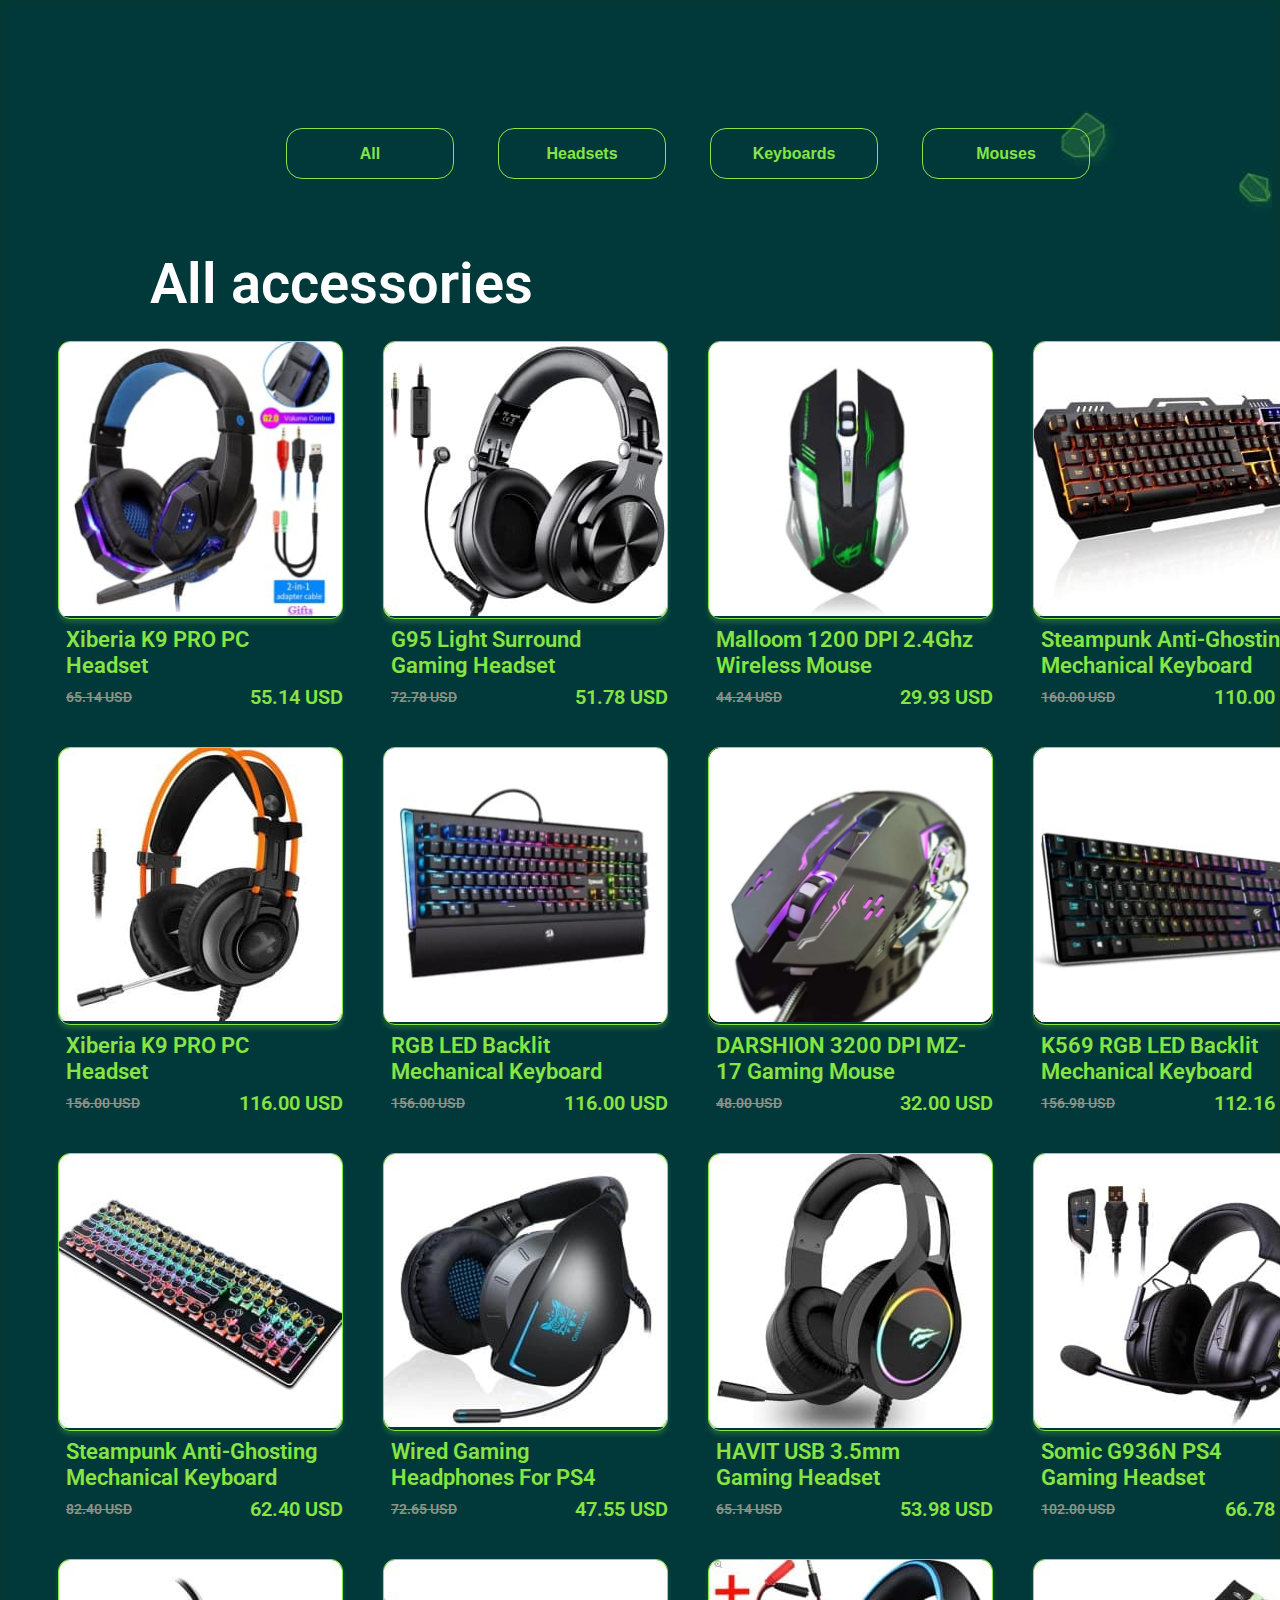
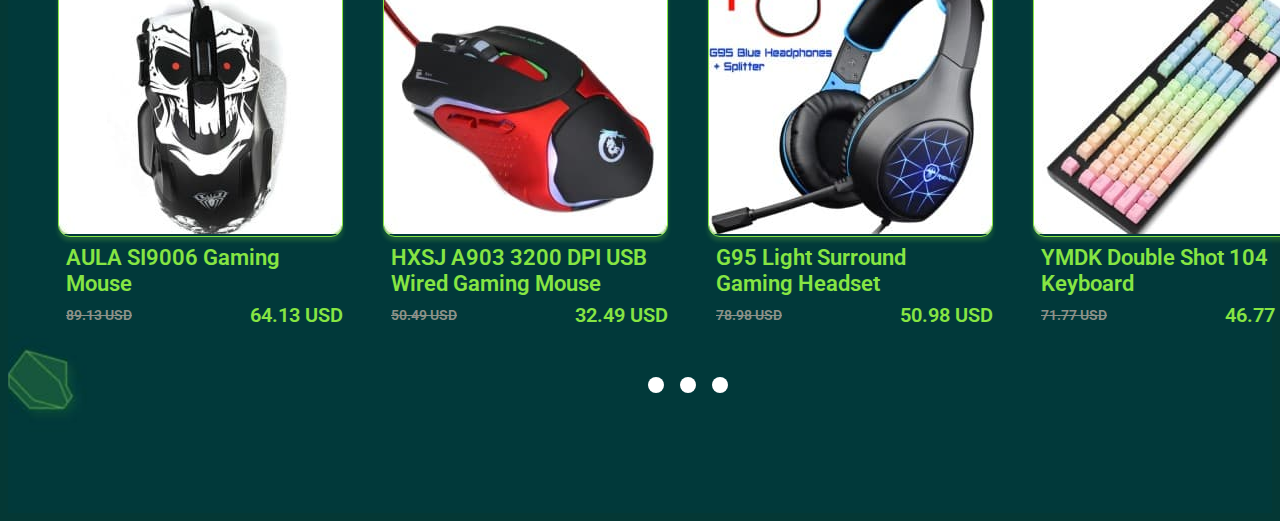
==== accessories.html @ 9160b755 "Фото" ====
<!DOCTYPE html>
<html lang="uk">
  <head>
    <meta charset="UTF-8" />
    <meta http-equiv="X-UA-Compatible" content="IE=edge" />
    <meta name="viewport" content="width=device-width, initial-scale=1.0" />
    <title>Accessories</title>
    <link
      rel="stylesheet"
      href="https://cdnjs.cloudflare.com/ajax/libs/modern-normalize/1.1.0/modern-normalize.min.css"
      integrity="sha512-wpPYUAdjBVSE4KJnH1VR1HeZfpl1ub8YT/NKx4PuQ5NmX2tKuGu6U/JRp5y+Y8XG2tV+wKQpNHVUX03MfMFn9Q=="
      crossorigin="anonymous"
      referrerpolicy="no-referrer"
    />
    <link rel="preconnect" href="https://fonts.googleapis.com" />
    <link rel="preconnect" href="https://fonts.gstatic.com" crossorigin />
    <link
      href="https://fonts.googleapis.com/css2?family=Roboto:wght@400;500;700&display=swap"
      rel="stylesheet"
    />
    <meta name="viewport" content="width=device-width, initial-scale=1.0" />
    <link rel="stylesheet" href="./sass/accessories.css" />
  </head>
  <body>
    <main>
      <section class="accessories section">
        <div class="container accessories_container">
          <div class="buttons">
            <ul class="buttons__list list">
              <li class="buttons__item">
                <button class="buttons__btn btn" type="button">All</button>
              </li>
              <li class="buttons__item">
                <button class="buttons__btn btn" type="button">Headsets</button>
              </li>
              <li class="buttons__item">
                <button class="buttons__btn btn" type="button">
                  Keyboards
                </button>
              </li>
              <li class="buttons__item">
                <button class="buttons__btn btn" type="button">Mouses</button>
              </li>
            </ul>
          </div>
          <div class="all-accessories">
            <h2 class="all-accessories__title">All accessories</h2>
            <div class="line">
              <div class="line__320">
                <svg viewBox="0 0 320 12">
                  <polyline
                    class="line1"
                    points="0,9 184,9 184,1 480,1"
                    fill="none"
                    stroke="#7BE34A"
                    stroke-width="1"
                  />
                  <polyline
                    class="line2"
                    points="0,12 187,12 187,5 480,5"
                    fill="none"
                    stroke="#28780D"
                    stroke-width="1"
                  />
                </svg>
              </div>
              <div class="line__mob">
                <svg viewBox="0 0 480 12">
                  <polyline
                    class="line1"
                    points="0,9 184,9 184,1 480,1"
                    fill="none"
                    stroke="#7BE34A"
                    stroke-width="1"
                  />
                  <polyline
                    class="line2"
                    points="0,12 187,12 187,5 480,5"
                    fill="none"
                    stroke="#28780D"
                    stroke-width="1"
                  />
                </svg>
              </div>

              <div class="line__tab">
                <svg viewBox="0 0 768 28">
                  <polyline
                    class="line1"
                    points="0,20 547,20 547,1 768,1"
                    fill="none"
                    stroke="#7BE34A"
                    stroke-width="1"
                  />
                  <polyline
                    class="line2"
                    points="0,28 555,28 555,9 768,9"
                    fill="none"
                    stroke="#28780D"
                    stroke-width="1"
                  />
                </svg>
              </div>

              <div class="line__desk">
                <svg viewBox="0 0 1280 28">
                  <polyline
                    class="line1"
                    points="0,20 532,20 532,1 1280,1"
                    fill="none"
                    stroke="#7BE34A"
                    stroke-width="1"
                  />
                  <polyline
                    class="line2"
                    points="0,28 540,28 540,9 1280,9"
                    fill="none"
                    stroke="#28780D"
                    stroke-width="1"
                  />
                </svg>
              </div>
            </div>

            <ul class="cards list">
              <li class="cards__item">
                <a class="cards__link link" href="./take_order.html">
                  <div class="cover-container">
                    <picture class="picture">
                      <source
                        srcset="
                          ./images/accessories/XiberiaK9PROPC-1x.jpg 1x,
                          ./images/accessories/XiberiaK9PROPC-2x.jpg 2x
                        "
                        media="(min-width: 1200px)"
                      />
                      <source
                        srcset="
                          ./images/accessories/XiberiaK9PROPC-tab-1x.jpg 1x,
                          ./images/accessories/XiberiaK9PROPC-tab-2x.jpg 2x
                        "
                        media="(min-width: 768px)"
                      />
                      <source
                        srcset="
                          ./images/accessories/XiberiaK9PROPC-mob-1x.jpg 1x,
                          ./images/accessories/XiberiaK9PROPC-mob-2x.jpg 2x
                        "
                        media="(max-width: 767px)"
                      />
                      <img
                        class="cover-container__image"
                        src="./images/accessories/XiberiaK9PROPC-1x.jpg"
                        alt="Xiberia K9 PRO PC Headset"
                        width="285"
                        height="276"
                      />
                    </picture>
                    <div class="cover-container__text">
                      <p>100% Brand new and high quality!</p>
                      <br />
                      <p>
                        Ergonomic in design makes it more adjustable to use.
                      </p>
                      <br />
                      <p>
                        More fashionable for your daily use, such as playing
                        games.
                      </p>
                      <br />
                      <p>
                        Built-in high sensitivity and noise reduction
                        microphone.
                      </p>
                      <br />
                      <p>
                        It is not easy to break or deform, and wear comfortable,
                        no pressure.
                      </p>
                    </div>
                    <!-- <p class="cover-container__text">
                  100% Brand new and high quality! <br /><br />
                  Ergonomic in design makes it more adjustable to use.
                  <br /><br />More fashionable for your daily use, such as
                  playing games. <br /><br />Built-in high sensitivity and noise
                  reduction microphone. <br /><br />It is not easy to break or
                  deform, and wear comfortable, no pressure.
                </p> -->
                  </div>
                  <div class="card-contant">
                    <div class="card-contant__container">
                      <h2 class="card-contant__title">
                        Xiberia K9 PRO PC Headset
                      </h2>
                      <div class="card-price">
                        <span class="card-price__item">65.14 USD</span
                        ><span class="card-price__item">55.14 USD</span>
                      </div>
                      <!-- <ul class="card-price">
                  <li class="card-price__item">65.14 USD</li>
                  <li class="card-price__item">55.14 USD</li>
                </ul> -->
                    </div>
                  </div>
                </a>
              </li>
              <li class="cards__item">
                <a class="cards__link link" href="./take_order.html">
                  <div class="cover-container">
                    <picture class="picture">
                      <source
                        srcset="
                          ./images/accessories/G95LightSurroundGamingHeadset-1x.jpg 1x,
                          ./images/accessories/G95LightSurroundGamingHeadset-1x.jpg 2x
                        "
                        media="(min-width: 1200px)"
                      />
                      <source
                        srcset="
                          ./images/accessories/G95LightSurroundGamingHeadset-tab-1x.jpg 1x,
                          ./images/accessories/G95LightSurroundGamingHeadset-tab-2x.jpg 2x
                        "
                        media="(min-width: 768px)"
                      />
                      <source
                        srcset="
                          ./images/accessories/G95LightSurroundGamingHeadset-mob-1x.jpg 1x,
                          ./images/accessories/G95LightSurroundGamingHeadset-mob-2x.jpg 2x
                        "
                        media="(max-width: 767px)"
                      />
                      <img
                        class="cover-container__image"
                        src="./images/accessories/G95LightSurroundGamingHeadset-1x.jpg"
                        alt="G95 Light Surround Gaming Headset"
                        width="285"
                        height="276"
                      />
                    </picture>
                    <div class="cover-container__text">
                      <p>100% Brand new and high quality!</p>
                      <br />
                      <p>
                        Ergonomic in design makes it more adjustable to use.
                      </p>
                      <br />
                      <p>
                        More fashionable for your daily use, such as playing
                        games.
                      </p>
                      <br />
                      <p>
                        Built-in high sensitivity and noise reduction
                        microphone.
                      </p>
                      <br />
                      <p>
                        It is not easy to break or deform, and wear comfortable,
                        no pressure.
                      </p>
                    </div>
                    <!-- <p class="cover-container__text">
                  100% Brand new and high quality! <br /><br />
                  Ergonomic in design makes it more adjustable to use.
                  <br /><br />More fashionable for your daily use, such as
                  playing games. <br /><br />Built-in high sensitivity and noise
                  reduction microphone. <br /><br />It is not easy to break or
                  deform, and wear comfortable, no pressure.
                </p> -->
                    <!-- <p class="cover-container__text">/p></p> -->
                  </div>
                  <div class="card-contant">
                    <div class="card-contant__container">
                      <h2 class="card-contant__title">
                        G95 Light Surround Gaming Headset
                      </h2>
                      <div class="card-price">
                        <span class="card-price__item">72.78 USD</span
                        ><span class="card-price__item">51.78 USD</span>
                      </div>
                      <!-- <ul class="card-price">
                  <li class="card-price__item">72.78 USD</li>
                  <li class="card-price__item">51.78 USD/li>
                </ul> -->
                    </div>
                  </div>
                </a>
              </li>
              <li class="cards__item">
                <a class="cards__link link" href="./take_order.html">
                  <div class="cover-container">
                    <picture class="picture">
                      <source
                        srcset="
                          ./images/accessories/Malloom1200DPI2_4GhzWirelessMouse-1x.jpg 1x,
                          ./images/accessories/Malloom1200DPI2_4GhzWirelessMouse-2x.jpg 2x
                        "
                        media="(min-width: 1200px)"
                      />
                      <source
                        srcset="
                          ./images/accessories/Malloom1200DPI2_4GhzWirelessMouse-tab-1x.jpg 1x,
                          ./images/accessories/Malloom1200DPI2_4GhzWirelessMouse-tab-2x.jpg 2x
                        "
                        media="(min-width: 768px)"
                      />
                      <source
                        srcset="
                          ./images/accessories/Malloom1200DPI2_4GhzWirelessMouse-mob-1x.jpg 1x,
                          ./images/accessories/Malloom1200DPI2_4GhzWirelessMouse-mob-2x.jpg 2x
                        "
                        media="(max-width: 767px)"
                      />
                      <img
                        class="cover-container__image"
                        src="./images/accessories/Malloom1200DPI2_4GhzWirelessMouse-1x.jpg"
                        alt="Malloom 1200 DPI 2.4Ghz Wireless Mouse"
                        width="285"
                        height="276"
                      />
                    </picture>
                    <div class="cover-container__text">
                      <p>100% Brand new and high quality!</p>
                      <br />
                      <p>
                        Ergonomic in design makes it more adjustable to use.
                      </p>
                      <br />
                      <p>
                        More fashionable for your daily use, such as playing
                        games.
                      </p>
                      <br />
                      <p>
                        Built-in high sensitivity and noise reduction
                        microphone.
                      </p>
                      <br />
                      <p>
                        It is not easy to break or deform, and wear comfortable,
                        no pressure.
                      </p>
                    </div>
                    <!-- <p class="cover-container__text">
                  100% Brand new and high quality! <br /><br />
                  Ergonomic in design makes it more adjustable to use.
                  <br /><br />More fashionable for your daily use, such as
                  playing games. <br /><br />Built-in high sensitivity and noise
                  reduction microphone. <br /><br />It is not easy to break or
                  deform, and wear comfortable, no pressure.
                </p> -->
                  </div>
                  <div class="card-contant">
                    <div class="card-contant__container">
                      <h2 class="card-contant__title">
                        Malloom 1200 DPI 2.4Ghz Wireless Mouse
                      </h2>
                      <div class="card-price">
                        <span class="card-price__item">44.24 USD</span
                        ><span class="card-price__item">29.93 USD</span>
                      </div>
                      <!-- <ul class="card-price">
                  <li class="card-price__item">44.24 USD</li>
                  <li class="card-price__item">29.93 USD</li>
                </ul> -->
                    </div>
                  </div>
                </a>
              </li>
              <li class="cards__item">
                <a class="cards__link link" href="./take_order.html">
                  <div class="cover-container">
                    <picture class="picture">
                      <source
                        srcset="
                          ./images/accessories/SteampunkAnti-GhostingMechanicalKeyboard-1x.jpg 1x,
                          ./images/accessories/SteampunkAnti-GhostingMechanicalKeyboard-2x.jpg 2x
                        "
                        media="(min-width: 1200px)"
                      />
                      <source
                        srcset="
                          ./images/accessories/SteampunkAnti-GhostingMechanicalKeyboard-tab-1x.jpg 1x,
                          ./images/accessories/SteampunkAnti-GhostingMechanicalKeyboard-tab-2x.jpg 2x
                        "
                        media="(min-width: 768px)"
                      />
                      <source
                        srcset="
                          ./images/accessories/SteampunkAnti-GhostingMechanicalKeyboard-mob-1x.jpg 1x,
                          ./images/accessories/SteampunkAnti-GhostingMechanicalKeyboard-mob-2x.jpg 2x
                        "
                        media="(max-width: 767px)"
                      />
                      <img
                        class="cover-container__image"
                        src="./images/accessories/SteampunkAnti-GhostingMechanicalKeyboard-1x.jpg"
                        alt="Steampunk Anti-Ghosting Mechanical Keyboard"
                        width="285"
                        height="276"
                      />
                    </picture>
                    <div class="cover-container__text">
                      <p>100% Brand new and high quality!</p>
                      <br />
                      <p>
                        Ergonomic in design makes it more adjustable to use.
                      </p>
                      <br />
                      <p>
                        More fashionable for your daily use, such as playing
                        games.
                      </p>
                      <br />
                      <p>
                        Built-in high sensitivity and noise reduction
                        microphone.
                      </p>
                      <br />
                      <p>
                        It is not easy to break or deform, and wear comfortable,
                        no pressure.
                      </p>
                    </div>
                    <!-- <p class="cover-container__text">
                  100% Brand new and high quality! <br /><br />
                  Ergonomic in design makes it more adjustable to use.
                  <br /><br />More fashionable for your daily use, such as
                  playing games. <br /><br />Built-in high sensitivity and noise
                  reduction microphone. <br /><br />It is not easy to break or
                  deform, and wear comfortable, no pressure.
                </p> -->
                  </div>
                  <div class="card-contant">
                    <div class="card-contant__container">
                      <h2 class="card-contant__title">
                        Steampunk Anti-Ghosting Mechanical Keyboard
                      </h2>
                      <div class="card-price">
                        <span class="card-price__item">160.00 USD</span
                        ><span class="card-price__item">110.00 USD</span>
                      </div>
                      <!-- <ul class="card-price">
                  <li class="card-price__item">160.00 USD</li>
                  <li class="card-price__item">110.00 USD</li>
                </ul> -->
                    </div>
                  </div>
                </a>
              </li>
              <li class="cards__item">
                <a class="cards__link link" href="./take_order.html">
                  <div class="cover-container">
                    <picture class="picture">
                      <source
                        srcset="
                          ./images/accessories/XiberiaK9PRO_PCHeadset-1x.jpg 1x,
                          ./images/accessories/XiberiaK9PRO_PCHeadset-2x.jpg 2x
                        "
                        media="(min-width: 1200px)"
                      />
                      <source
                        srcset="
                          ./images/accessories/XiberiaK9PRO_PCHeadset-tab-1x.jpg 1x,
                          ./images/accessories/XiberiaK9PRO_PCHeadset-tab-2x.jpg 2x
                        "
                        media="(min-width: 768px)"
                      />
                      <source
                        srcset="
                          ./images/accessories/XiberiaK9PRO_PCHeadset-mob-1x.jpg 1x,
                          ./images/accessories/XiberiaK9PRO_PCHeadset-mob-2x.jpg 2x
                        "
                        media="(max-width: 767px)"
                      />
                      <img
                        class="cover-container__image"
                        src="./images/accessories/XiberiaK9PRO_PCHeadset-1x.jpg"
                        alt="Xiberia K9 PRO PC Headset"
                        width="285"
                        height="276"
                      />
                    </picture>
                    <div class="cover-container__text">
                      <p>100% Brand new and high quality!</p>
                      <br />
                      <p>
                        Ergonomic in design makes it more adjustable to use.
                      </p>
                      <br />
                      <p>
                        More fashionable for your daily use, such as playing
                        games.
                      </p>
                      <br />
                      <p>
                        Built-in high sensitivity and noise reduction
                        microphone.
                      </p>
                      <br />
                      <p>
                        It is not easy to break or deform, and wear comfortable,
                        no pressure.
                      </p>
                    </div>
                    <!-- <p class="cover-container__text">
                  100% Brand new and high quality! <br /><br />
                  Ergonomic in design makes it more adjustable to use.
                  <br /><br />More fashionable for your daily use, such as
                  playing games. <br /><br />Built-in high sensitivity and noise
                  reduction microphone. <br /><br />It is not easy to break or
                  deform, and wear comfortable, no pressure.
                </p> -->
                  </div>
                  <div class="card-contant">
                    <div class="card-contant__container">
                      <h2 class="card-contant__title">
                        Xiberia K9 PRO PC Headset
                      </h2>
                      <div class="card-price">
                        <span class="card-price__item">156.00 USD</span
                        ><span class="card-price__item">116.00 USD</span>
                      </div>
                      <!-- <ul class="card-price">
                  <li class="card-price__item">156.00 USD</li>
                  <li class="card-price__item">116.00 USD</li>
                </ul> -->
                    </div>
                  </div>
                </a>
              </li>
              <li class="cards__item">
                <a class="cards__link link" href="./take_order.html">
                  <div class="cover-container">
                    <picture class="picture">
                      <source
                        srcset="
                          ./images/accessories/RGB_LEDBacklitMechanicalKeyboard-1x.jpg 1x,
                          ./images/accessories/RGB_LEDBacklitMechanicalKeyboard-2x.jpg 2x
                        "
                        media="(min-width: 1200px)"
                      />
                      <source
                        srcset="
                          ./images/accessories/RGB_LEDBacklitMechanicalKeyboard-tab-1x.jpg 1x,
                          ./images/accessories/RGB_LEDBacklitMechanicalKeyboard-tab-2x.jpg 2x
                        "
                        media="(min-width: 768px)"
                      />
                      <source
                        srcset="
                          ./images/accessories/RGB_LEDBacklitMechanicalKeyboard-mob-1x.jpg 1x,
                          ./images/accessories/RGB_LEDBacklitMechanicalKeyboard-mob-2x.jpg 2x
                        "
                        media="(max-width: 767px)"
                      />
                      <img
                        class="cover-container__image"
                        src="./images/accessories/RGB_LEDBacklitMechanicalKeyboard-1x.jpg"
                        alt="RGB LED Backlit Mechanical Keyboard"
                        width="285"
                        height="276"
                      />
                    </picture>
                    <div class="cover-container__text">
                      <p>100% Brand new and high quality!</p>
                      <br />
                      <p>
                        Ergonomic in design makes it more adjustable to use.
                      </p>
                      <br />
                      <p>
                        More fashionable for your daily use, such as playing
                        games.
                      </p>
                      <br />
                      <p>
                        Built-in high sensitivity and noise reduction
                        microphone.
                      </p>
                      <br />
                      <p>
                        It is not easy to break or deform, and wear comfortable,
                        no pressure.
                      </p>
                    </div>
                    <!-- <p class="cover-container__text">
                  100% Brand new and high quality! <br /><br />
                  Ergonomic in design makes it more adjustable to use.
                  <br /><br />More fashionable for your daily use, such as
                  playing games. <br /><br />Built-in high sensitivity and noise
                  reduction microphone. <br /><br />It is not easy to break or
                  deform, and wear comfortable, no pressure.
                </p> -->
                  </div>
                  <div class="card-contant">
                    <div class="card-contant__container">
                      <h2 class="card-contant__title">
                        RGB LED Backlit Mechanical Keyboard
                      </h2>
                      <div class="card-price">
                        <span class="card-price__item">156.00 USD</span
                        ><span class="card-price__item">116.00 USD</span>
                      </div>
                      <!-- <ul class="card-price">
                  <li class="card-price__item">156.00 USD</li>
                  <li class="card-price__item">116.00 USD</li>
                </ul> -->
                    </div>
                  </div>
                </a>
              </li>
              <li class="cards__item">
                <a class="cards__link link" href="./take_order.html">
                  <div class="cover-container">
                    <picture class="picture">
                      <source
                        srcset="
                          ./images/accessories/DARSHION3200DPI_MZ-17GamingMouse-1x.jpg 1x,
                          ./images/accessories/DARSHION3200DPI_MZ-17GamingMouse-2x.jpg 2x
                        "
                        media="(min-width: 1200px)"
                      />
                      <source
                        srcset="
                          ./images/accessories/DARSHION3200DPI_MZ-17GamingMouse-tab-1x.jpg 1x,
                          ./images/accessories/DARSHION3200DPI_MZ-17GamingMouse-tab-2x.jpg 2x
                        "
                        media="(min-width: 768px)"
                      />
                      <source
                        srcset="
                          ./images/accessories/DARSHION3200DPI_MZ-17GamingMouse-mob-1x.jpg 1x,
                          ./images/accessories/DARSHION3200DPI_MZ-17GamingMouse-mob-2x.jpg 2x
                        "
                        media="(max-width: 767px)"
                      />
                      <img
                        class="cover-container__image"
                        src="./images/accessories/DARSHION3200DPI_MZ-17GamingMouse-1x.jpg"
                        alt="DARSHION 3200 DPI MZ-17 Gaming Mouse"
                        width="285"
                        height="276"
                      />
                    </picture>
                    <div class="cover-container__text">
                      <p>100% Brand new and high quality!</p>
                      <br />
                      <p>
                        Ergonomic in design makes it more adjustable to use.
                      </p>
                      <br />
                      <p>
                        More fashionable for your daily use, such as playing
                        games.
                      </p>
                      <br />
                      <p>
                        Built-in high sensitivity and noise reduction
                        microphone.
                      </p>
                      <br />
                      <p>
                        It is not easy to break or deform, and wear comfortable,
                        no pressure.
                      </p>
                    </div>
                    <!-- <p class="cover-container__text">
                  100% Brand new and high quality! <br /><br />
                  Ergonomic in design makes it more adjustable to use.
                  <br /><br />More fashionable for your daily use, such as
                  playing games. <br /><br />Built-in high sensitivity and noise
                  reduction microphone. <br /><br />It is not easy to break or
                  deform, and wear comfortable, no pressure.
                </p> -->
                  </div>
                  <div class="card-contant">
                    <div class="card-contant__container">
                      <h2 class="card-contant__title">
                        DARSHION 3200 DPI MZ-17 Gaming Mouse
                      </h2>
                      <div class="card-price">
                        <span class="card-price__item">48.00 USD</span
                        ><span class="card-price__item">32.00 USD</span>
                      </div>
                      <!-- <ul class="card-price">
                  <li class="card-price__item">48.00 USD</li>
                  <li class="card-price__item">32.00 USD</li>
                </ul> -->
                    </div>
                  </div>
                </a>
              </li>
              <li class="cards__item">
                <a class="cards__link link" href="./take_order.html">
                  <div class="cover-container">
                    <picture class="picture">
                      <source
                        srcset="
                          ./images/accessories/K569RGB_LED_BacklitMechanicalKeyboard-1x.jpg 1x,
                          ./images/accessories/K569RGB_LED_BacklitMechanicalKeyboard-2x.jpg 2x
                        "
                        media="(min-width: 1200px)"
                      />
                      <source
                        srcset="
                          ./images/accessories/K569RGB_LED_BacklitMechanicalKeyboard-tab-1x.jpg 1x,
                          ./images/accessories/K569RGB_LED_BacklitMechanicalKeyboard-tab-2x.jpg 2x
                        "
                        media="(min-width: 768px)"
                      />
                      <source
                        srcset="
                          ./images/accessories/K569RGB_LED_BacklitMechanicalKeyboard-mob-1x.jpg 1x,
                          ./images/accessories/K569RGB_LED_BacklitMechanicalKeyboard-mob-2x.jpg 2x
                        "
                        media="(max-width: 767px)"
                      />
                      <img
                        class="cover-container__image"
                        src="./images/accessories/K569RGB_LED_BacklitMechanicalKeyboard-1x.jpg"
                        alt="K569 RGB LED Backlit Mechanical Keyboard"
                        width="285"
                        height="276"
                      />
                    </picture>
                    <div class="cover-container__text">
                      <p>100% Brand new and high quality!</p>
                      <br />
                      <p>
                        Ergonomic in design makes it more adjustable to use.
                      </p>
                      <br />
                      <p>
                        More fashionable for your daily use, such as playing
                        games.
                      </p>
                      <br />
                      <p>
                        Built-in high sensitivity and noise reduction
                        microphone.
                      </p>
                      <br />
                      <p>
                        It is not easy to break or deform, and wear comfortable,
                        no pressure.
                      </p>
                    </div>
                    <!-- <p class="cover-container__text">
                  100% Brand new and high quality! <br /><br />
                  Ergonomic in design makes it more adjustable to use.
                  <br /><br />More fashionable for your daily use, such as
                  playing games. <br /><br />Built-in high sensitivity and noise
                  reduction microphone. <br /><br />It is not easy to break or
                  deform, and wear comfortable, no pressure.
                </p> -->
                  </div>
                  <div class="card-contant">
                    <div class="card-contant__container">
                      <h2 class="card-contant__title">
                        K569 RGB LED Backlit Mechanical Keyboard
                      </h2>
                      <div class="card-price">
                        <span class="card-price__item">156.98 USD</span
                        ><span class="card-price__item">112.16 USD</span>
                      </div>
                      <!-- <ul class="card-price">
                  <li class="card-price__item">156.98 USD</li>
                  <li class="card-price__item">112.16 USD</li>
                </ul> -->
                    </div>
                  </div>
                </a>
              </li>
              <li class="cards__item">
                <a class="cards__link link" href="./take_order.html">
                  <div class="cover-container">
                    <picture class="picture">
                      <source
                        srcset="
                          ./images/accessories/SteampunkAnti-GhostingMechanicalKeyboardLite-1x.jpg 1x,
                          ./images/accessories/SteampunkAnti-GhostingMechanicalKeyboardLite-2x.jpg 2x
                        "
                        media="(min-width: 1200px)"
                      />
                      <source
                        srcset="
                          ./images/accessories/SteampunkAnti-GhostingMechanicalKeyboardLite-tab-1x.jpg 1x,
                          ./images/accessories/SteampunkAnti-GhostingMechanicalKeyboardLite-tab-2x.jpg 2x
                        "
                        media="(min-width: 768px)"
                      />
                      <source
                        srcset="
                          ./images/accessories/SteampunkAnti-GhostingMechanicalKeyboardLite-mob-1x.jpg 1x,
                          ./images/accessories/SteampunkAnti-GhostingMechanicalKeyboardLite-mob-2x.jpg 2x
                        "
                        media="(max-width: 767px)"
                      />
                      <img
                        class="cover-container__image"
                        src="./images/accessories/SteampunkAnti-GhostingMechanicalKeyboardLite-1x.jpg"
                        alt="Steampunk Anti-Ghosting Mechanical Keyboard"
                        width="285"
                        height="276"
                      />
                    </picture>
                    <div class="cover-container__text">
                      <p>100% Brand new and high quality!</p>
                      <br />
                      <p>
                        Ergonomic in design makes it more adjustable to use.
                      </p>
                      <br />
                      <p>
                        More fashionable for your daily use, such as playing
                        games.
                      </p>
                      <br />
                      <p>
                        Built-in high sensitivity and noise reduction
                        microphone.
                      </p>
                      <br />
                      <p>
                        It is not easy to break or deform, and wear comfortable,
                        no pressure.
                      </p>
                    </div>
                    <!-- <p class="cover-container__text">
                  100% Brand new and high quality! <br /><br />
                  Ergonomic in design makes it more adjustable to use.
                  <br /><br />More fashionable for your daily use, such as
                  playing games. <br /><br />Built-in high sensitivity and noise
                  reduction microphone. <br /><br />It is not easy to break or
                  deform, and wear comfortable, no pressure.
                </p> -->
                  </div>
                  <div class="card-contant">
                    <div class="card-contant__container">
                      <h2 class="card-contant__title">
                        Steampunk Anti-Ghosting Mechanical Keyboard
                      </h2>
                      <div class="card-price">
                        <span class="card-price__item">82.40 USD</span
                        ><span class="card-price__item">62.40 USD</span>
                      </div>
                      <!-- <ul class="card-price">
                  <li class="card-price__item">82.40 USD</li>
                  <li class="card-price__item">62.40 USD</li>
                </ul> -->
                    </div>
                  </div>
                </a>
              </li>
              <li class="cards__item">
                <a class="cards__link link" href="./take_order.html">
                  <div class="cover-container">
                    <picture class="picture">
                      <source
                        srcset="
                          ./images/accessories/WiredGamingHeadphonesForPS4-1x.jpg 1x,
                          ./images/accessories/WiredGamingHeadphonesForPS4-2x.jpg 2x
                        "
                        media="(min-width: 1200px)"
                      />
                      <source
                        srcset="
                          ./images/accessories/WiredGamingHeadphonesForPS4-tab-1x.jpg 1x,
                          ./images/accessories/WiredGamingHeadphonesForPS4-tab-2x.jpg 2x
                        "
                        media="(min-width: 768px)"
                      />
                      <source
                        srcset="
                          ./images/accessories/WiredGamingHeadphonesForPS4-mob-1x.jpg 1x,
                          ./images/accessories/WiredGamingHeadphonesForPS4-mob-2x.jpg 2x
                        "
                        media="(max-width: 767px)"
                      />
                      <img
                        class="cover-container__image"
                        src="./images/accessories/WiredGamingHeadphonesForPS4-1x.jpg"
                        alt="Wired Gaming Headphones For PS4"
                        width="285"
                        height="276"
                      />
                    </picture>
                    <div class="cover-container__text">
                      <p>100% Brand new and high quality!</p>
                      <br />
                      <p>
                        Ergonomic in design makes it more adjustable to use.
                      </p>
                      <br />
                      <p>
                        More fashionable for your daily use, such as playing
                        games.
                      </p>
                      <br />
                      <p>
                        Built-in high sensitivity and noise reduction
                        microphone.
                      </p>
                      <br />
                      <p>
                        It is not easy to break or deform, and wear comfortable,
                        no pressure.
                      </p>
                    </div>
                    <!-- <p class="cover-container__text">
                  100% Brand new and high quality! <br /><br />
                  Ergonomic in design makes it more adjustable to use.
                  <br /><br />More fashionable for your daily use, such as
                  playing games. <br /><br />Built-in high sensitivity and noise
                  reduction microphone. <br /><br />It is not easy to break or
                  deform, and wear comfortable, no pressure.
                </p> -->
                  </div>
                  <div class="card-contant">
                    <div class="card-contant__container">
                      <h2 class="card-contant__title">
                        Wired Gaming Headphones For PS4
                      </h2>
                      <div class="card-price">
                        <span class="card-price__item">72.65 USD</span
                        ><span class="card-price__item">47.55 USD</span>
                      </div>
                      <!-- <ul class="card-price">
                  <li class="card-price__item">72.65 USD</li>
                  <li class="card-price__item">47.55 USD</li>
                </ul> -->
                    </div>
                  </div>
                </a>
              </li>
              <li class="cards__item">
                <a class="cards__link link" href="./take_order.html">
                  <div class="cover-container">
                    <picture class="picture">
                      <source
                        srcset="
                          ./images/accessories/HAVIT_USB_3.5mmGamingHeadset-1x.jpg 1x,
                          ./images/accessories/HAVIT_USB_3.5mmGamingHeadset-2x.jpg 2x
                        "
                        media="(min-width: 1200px)"
                      />
                      <source
                        srcset="
                          ./images/accessories/HAVIT_USB_3.5mmGamingHeadset-tab-1x.jpg 1x,
                          ./images/accessories/HAVIT_USB_3.5mmGamingHeadset-tab-2x.jpg 2x
                        "
                        media="(min-width: 768px)"
                      />
                      <source
                        srcset="
                          ./images/accessories/HAVIT_USB_3.5mmGamingHeadset-mob-1x.jpg 1x,
                          ./images/accessories/HAVIT_USB_3.5mmGamingHeadset-mob-2x.jpg 2x
                        "
                        media="(max-width: 767px)"
                      />
                      <img
                        class="cover-container__image"
                        src="./images/accessories/HAVIT_USB_3.5mmGamingHeadset-1x.jpg"
                        alt="HAVIT USB 3.5mm Gaming Headset"
                        width="285"
                        height="276"
                      />
                    </picture>
                    <div class="cover-container__text">
                      <p>100% Brand new and high quality!</p>
                      <br />
                      <p>
                        Ergonomic in design makes it more adjustable to use.
                      </p>
                      <br />
                      <p>
                        More fashionable for your daily use, such as playing
                        games.
                      </p>
                      <br />
                      <p>
                        Built-in high sensitivity and noise reduction
                        microphone.
                      </p>
                      <br />
                      <p>
                        It is not easy to break or deform, and wear comfortable,
                        no pressure.
                      </p>
                    </div>
                    <!-- <p class="cover-container__text">
                  100% Brand new and high quality! <br /><br />
                  Ergonomic in design makes it more adjustable to use.
                  <br /><br />More fashionable for your daily use, such as
                  playing games. <br /><br />Built-in high sensitivity and noise
                  reduction microphone. <br /><br />It is not easy to break or
                  deform, and wear comfortable, no pressure.
                </p> -->
                  </div>
                  <div class="card-contant">
                    <div class="card-contant__container">
                      <h2 class="card-contant__title">
                        HAVIT USB 3.5mm Gaming Headset
                      </h2>
                      <div class="card-price">
                        <span class="card-price__item">65.14 USD</span
                        ><span class="card-price__item">53.98 USD</span>
                      </div>
                      <!-- <ul class="card-price">
                  <li class="card-price__item">65.14 USD</li>
                  <li class="card-price__item">53.98 USD</li>
                </ul> -->
                    </div>
                  </div>
                </a>
              </li>
              <li class="cards__item">
                <a class="cards__link link" href="./take_order.html">
                  <div class="cover-container">
                    <picture class="picture">
                      <source
                        srcset="
                          ./images/accessories/SomicG936N_PS4_GamingHeadset-1x.jpg 1x,
                          ./images/accessories/SomicG936N_PS4_GamingHeadset-2x.jpg 2x
                        "
                        media="(min-width: 1200px)"
                      />
                      <source
                        srcset="
                          ./images/accessories/SomicG936N_PS4_GamingHeadset-tab-1x.jpg 1x,
                          ./images/accessories/SomicG936N_PS4_GamingHeadset-tab-2x.jpg 2x
                        "
                        media="(min-width: 768px)"
                      />
                      <source
                        srcset="
                          ./images/accessories/SomicG936N_PS4_GamingHeadset-mob-1x.jpg 1x,
                          ./images/accessories/SomicG936N_PS4_GamingHeadset-mob-2x.jpg 2x
                        "
                        media="(max-width: 767px)"
                      />
                      <img
                        class="cover-container__image"
                        src="./images/accessories/SomicG936N_PS4_GamingHeadset-1x.jpg"
                        alt="Somic G936N PS4 Gaming Headset"
                        width="285"
                        height="276"
                      />
                    </picture>
                    <div class="cover-container__text">
                      <p>100% Brand new and high quality!</p>
                      <br />
                      <p>
                        Ergonomic in design makes it more adjustable to use.
                      </p>
                      <br />
                      <p>
                        More fashionable for your daily use, such as playing
                        games.
                      </p>
                      <br />
                      <p>
                        Built-in high sensitivity and noise reduction
                        microphone.
                      </p>
                      <br />
                      <p>
                        It is not easy to break or deform, and wear comfortable,
                        no pressure.
                      </p>
                    </div>
                    <!-- <p class="cover-container__text">
                  100% Brand new and high quality! <br /><br />
                  Ergonomic in design makes it more adjustable to use.
                  <br /><br />More fashionable for your daily use, such as
                  playing games. <br /><br />Built-in high sensitivity and noise
                  reduction microphone. <br /><br />It is not easy to break or
                  deform, and wear comfortable, no pressure.
                </p> -->
                  </div>
                  <div class="card-contant">
                    <div class="card-contant__container">
                      <h2 class="card-contant__title">
                        Somic G936N PS4 Gaming Headset
                      </h2>
                      <div class="card-price">
                        <span class="card-price__item">102.00 USD</span
                        ><span class="card-price__item">66.78 USD</span>
                      </div>
                      <!-- <ul class="card-price">
                  <li class="card-price__item">102.00 USD</li>
                  <li class="card-price__item">66.78 USD</li>
                </ul> -->
                    </div>
                  </div>
                </a>
              </li>
              <li class="cards__item">
                <a class="cards__link link" href="./take_order.html">
                  <div class="cover-container">
                    <picture class="picture">
                      <source
                        srcset="
                          ./images/accessories/AULA_SI9006_GamingMouse-1x.jpg 1x,
                          ./images/accessories/AULA_SI9006_GamingMouse-2x.jpg 2x
                        "
                        media="(min-width: 1200px)"
                      />
                      <source
                        srcset="
                          ./images/accessories/AULA_SI9006_GamingMouse-tab-1x.jpg 1x,
                          ./images/accessories/AULA_SI9006_GamingMouse-tab-2x.jpg 2x
                        "
                        media="(min-width: 768px)"
                      />
                      <source
                        srcset="
                          ./images/accessories/AULA_SI9006_GamingMouse-mob-1x.jpg 1x,
                          ./images/accessories/AULA_SI9006_GamingMouse-mob-2x.jpg 2x
                        "
                        media="(max-width: 767px)"
                      />
                      <img
                        class="cover-container__image"
                        src="./images/accessories/AULA_SI9006_GamingMouse-1x.jpg"
                        alt="AULA SI9006 Gaming Mouse"
                        width="285"
                        height="276"
                      />
                    </picture>
                    <div class="cover-container__text">
                      <p>100% Brand new and high quality!</p>
                      <br />
                      <p>
                        Ergonomic in design makes it more adjustable to use.
                      </p>
                      <br />
                      <p>
                        More fashionable for your daily use, such as playing
                        games.
                      </p>
                      <br />
                      <p>
                        Built-in high sensitivity and noise reduction
                        microphone.
                      </p>
                      <br />
                      <p>
                        It is not easy to break or deform, and wear comfortable,
                        no pressure.
                      </p>
                    </div>
                    <!-- <p class="cover-container__text">
                  100% Brand new and high quality! <br /><br />
                  Ergonomic in design makes it more adjustable to use.
                  <br /><br />More fashionable for your daily use, such as
                  playing games. <br /><br />Built-in high sensitivity and noise
                  reduction microphone. <br /><br />It is not easy to break or
                  deform, and wear comfortable, no pressure.
                </p> -->
                  </div>
                  <div class="card-contant">
                    <div class="card-contant__container">
                      <h2 class="card-contant__title">
                        AULA SI9006 Gaming Mouse
                      </h2>
                      <div class="card-price">
                        <span class="card-price__item">89.13 USD</span
                        ><span class="card-price__item">64.13 USD</span>
                      </div>
                      <!-- <ul class="card-price">
                  <li class="card-price__item">89.13 USD</li>
                  <li class="card-price__item">64.13 USD</li>
                </ul> -->
                    </div>
                  </div>
                </a>
              </li>
              <li class="cards__item">
                <a class="cards__link link" href="./take_order.html">
                  <div class="cover-container">
                    <picture class="picture">
                      <source
                        srcset="
                          ./images/accessories/HXSJ_A903_3200_DPI_USB_WiredGamingMouse-1x.jpg 1x,
                          ./images/accessories/HXSJ_A903_3200_DPI_USB_WiredGamingMouse-2x.jpg 2x
                        "
                        media="(min-width: 1200px)"
                      />
                      <source
                        srcset="
                          ./images/accessories/HXSJ_A903_3200_DPI_USB_WiredGamingMouse-tab-1x.jpg 1x,
                          ./images/accessories/HXSJ_A903_3200_DPI_USB_WiredGamingMouse-tab-2x.jpg 2x
                        "
                        media="(min-width: 768px)"
                      />
                      <source
                        srcset="
                          ./images/accessories/HXSJ_A903_3200_DPI_USB_WiredGamingMouse-mob-1x.jpg 1x,
                          ./images/accessories/HXSJ_A903_3200_DPI_USB_WiredGamingMouse-mob-2x.jpg 2x
                        "
                        media="(max-width: 767px)"
                      />
                      <img
                        class="cover-container__image"
                        src="./images/accessories/HXSJ_A903_3200_DPI_USB_WiredGamingMouse-1x.jpg"
                        alt="HXSJ A903 3200 DPI USB Wired Gaming Mouse"
                        width="285"
                        height="276"
                      />
                    </picture>
                    <div class="cover-container__text">
                      <p>100% Brand new and high quality!</p>
                      <br />
                      <p>
                        Ergonomic in design makes it more adjustable to use.
                      </p>
                      <br />
                      <p>
                        More fashionable for your daily use, such as playing
                        games.
                      </p>
                      <br />
                      <p>
                        Built-in high sensitivity and noise reduction
                        microphone.
                      </p>
                      <br />
                      <p>
                        It is not easy to break or deform, and wear comfortable,
                        no pressure.
                      </p>
                    </div>
                    <!-- <p class="cover-container__text">
                  100% Brand new and high quality! <br /><br />
                  Ergonomic in design makes it more adjustable to use.
                  <br /><br />More fashionable for your daily use, such as
                  playing games. <br /><br />Built-in high sensitivity and noise
                  reduction microphone. <br /><br />It is not easy to break or
                  deform, and wear comfortable, no pressure.
                </p> -->
                  </div>
                  <div class="card-contant">
                    <div class="card-contant__container">
                      <h2 class="card-contant__title">
                        HXSJ A903 3200 DPI USB Wired Gaming Mouse
                      </h2>
                      <div class="card-price">
                        <span class="card-price__item">50.49 USD</span
                        ><span class="card-price__item">32.49 USD</span>
                      </div>
                      <!-- <ul class="card-price">
                  <li class="card-price__item">50.49 USD</li>
                  <li class="card-price__item">32.49 USD</li>
                </ul> -->
                    </div>
                  </div>
                </a>
              </li>
              <li class="cards__item">
                <a class="cards__link link" href="./take_order.html">
                  <div class="cover-container">
                    <picture class="picture">
                      <source
                        srcset="
                          ./images/accessories/G95_LightSurroundGamingHeadset-1x.jpg 1x,
                          ./images/accessories/G95_LightSurroundGamingHeadset-2x.jpg 2x
                        "
                        media="(min-width: 1200px)"
                      />
                      <source
                        srcset="
                          ./images/accessories/G95_LightSurroundGamingHeadset-tab-1x.jpg 1x,
                          ./images/accessories/G95_LightSurroundGamingHeadset-tab-2x.jpg 2x
                        "
                        media="(min-width: 768px)"
                      />
                      <source
                        srcset="
                          ./images/accessories/G95_LightSurroundGamingHeadset-mob-1x.jpg 1x,
                          ./images/accessories/G95_LightSurroundGamingHeadset-mob-2x.jpg 2x
                        "
                        media="(max-width: 767px)"
                      />
                      <img
                        class="cover-container__image"
                        src="./images/accessories/G95_LightSurroundGamingHeadset-1x.jpg"
                        alt="G95 Light Surround Gaming Headset"
                        width="285"
                        height="276"
                      />
                    </picture>
                    <div class="cover-container__text">
                      <p>100% Brand new and high quality!</p>
                      <br />
                      <p>
                        Ergonomic in design makes it more adjustable to use.
                      </p>
                      <br />
                      <p>
                        More fashionable for your daily use, such as playing
                        games.
                      </p>
                      <br />
                      <p>
                        Built-in high sensitivity and noise reduction
                        microphone.
                      </p>
                      <br />
                      <p>
                        It is not easy to break or deform, and wear comfortable,
                        no pressure.
                      </p>
                    </div>
                    <!-- <p class="cover-container__text">
                  100% Brand new and high quality! <br /><br />
                  Ergonomic in design makes it more adjustable to use.
                  <br /><br />More fashionable for your daily use, such as
                  playing games. <br /><br />Built-in high sensitivity and noise
                  reduction microphone. <br /><br />It is not easy to break or
                  deform, and wear comfortable, no pressure.
                </p> -->
                  </div>
                  <div class="card-contant">
                    <div class="card-contant__container">
                      <h2 class="card-contant__title">
                        G95 Light Surround Gaming Headset
                      </h2>
                      <div class="card-price">
                        <span class="card-price__item">78.98 USD</span
                        ><span class="card-price__item">50.98 USD</span>
                      </div>
                      <!-- <ul class="card-price">
                  <li class="card-price__item">78.98 USD</li>
                  <li class="card-price__item">50.98 USD</li>
                </ul> -->
                    </div>
                  </div>
                </a>
              </li>
              <li class="cards__item">
                <a class="cards__link link" href="./take_order.html">
                  <div class="cover-container">
                    <picture class="picture">
                      <source
                        srcset="
                          ./images/accessories/YMDK_DoubleShot104Keyboard-1x.jpg 1x,
                          ./images/accessories/YMDK_DoubleShot104Keyboard-2x.jpg 2x
                        "
                        media="(min-width: 1200px)"
                      />
                      <source
                        srcset="
                          ./images/accessories/YMDK_DoubleShot104Keyboard-tab-1x.jpg 1x,
                          ./images/accessories/YMDK_DoubleShot104Keyboard-tab-2x.jpg 2x
                        "
                        media="(min-width: 768px)"
                      />
                      <source
                        srcset="
                          ./images/accessories/YMDK_DoubleShot104Keyboard-mob-1x.jpg 1x,
                          ./images/accessories/YMDK_DoubleShot104Keyboard-mob-2x.jpg 2x
                        "
                        media="(max-width: 767px)"
                      />
                      <img
                        class="cover-container__image"
                        src="./images/accessories/YMDK_DoubleShot104Keyboard-1x.jpg"
                        alt="YMDK Double Shot 104 Keyboard"
                        width="285"
                        height="276"
                      />
                    </picture>
                    <div class="cover-container__text">
                      <p>100% Brand new and high quality!</p>
                      <br />
                      <p>
                        Ergonomic in design makes it more adjustable to use.
                      </p>
                      <br />
                      <p>
                        More fashionable for your daily use, such as playing
                        games.
                      </p>
                      <br />
                      <p>
                        Built-in high sensitivity and noise reduction
                        microphone.
                      </p>
                      <br />
                      <p>
                        It is not easy to break or deform, and wear comfortable,
                        no pressure.
                      </p>
                    </div>
                    <!-- <p class="cover-container__text">
                  100% Brand new and high quality! <br /><br />
                  Ergonomic in design makes it more adjustable to use.
                  <br /><br />More fashionable for your daily use, such as
                  playing games. <br /><br />Built-in high sensitivity and noise
                  reduction microphone. <br /><br />It is not easy to break or
                  deform, and wear comfortable, no pressure.
                </p> -->
                  </div>
                  <div class="card-contant">
                    <div class="card-contant__container">
                      <h2 class="card-contant__title">
                        YMDK Double Shot 104 Keyboard
                      </h2>
                      <div class="card-price">
                        <span class="card-price__item">71.77 USD</span
                        ><span class="card-price__item">46.77 USD</span>
                      </div>
                      <!-- <ul class="card-price">
                  <li class="card-price__item">71.77 USD</li>
                  <li class="card-price__item">46.77 USD</li>
                </ul> -->
                    </div>
                  </div>
                </a>
              </li>
            </ul>
          </div>
          <div class="points-container">
            <ul class="points__list">
              <li class="points__item"><span class="point1"></span></li>
              <li class="points__item"><span class="point2"></span></li>
              <li class="points__item"><span class="point3"></span></li>
              <li class="points__item"><span class="point4"></span></li>
              <li class="points__item"><span class="point5"></span></li>
            </ul>
          </div>
        </div>
      </section>
    </main>
  </body>
</html>
---- sass/accessories.css ----
p,
h1,
h2,
h3,
h4,
h5,
h6 {
  margin: 0;
}

ol,
ul {
  list-style: none;
  padding-left: 0;
  margin: 0;
}

button {
  cursor: pointer;
}

address {
  font-style: normal;
}

img {
  display: block;
  max-width: 100%;
  height: auto;
}

a {
  color: currentColor;
  text-decoration: none;
}

.link {
  text-decoration: none;
  transition-property: color;
  transition-duration: 250ms;
  transition-timing-function: cubic-bezier(0.4, 0, 0.2, 1);
}

.btn {
  border: 0;
}

.visually-hidden {
  position: absolute;
  width: 1px;
  height: 1px;
  margin: -1px;
  border: 0;
  padding: 0;
  white-space: nowrap;
  -webkit-clip-path: inset(100%);
  clip-path: inset(100%);
  clip: rect(0 0 0 0);
  overflow: hidden;
}

body {
  font-family: "Roboto";
  font-style: normal;
  color: #86e543;
  background-color: #043835;
}

.container.accessories_container {
  width: 100%;
  margin: 0 auto;
  padding: 0 16px;
}
@media screen and (min-width: 479.9px) {
  .container.accessories_container {
    width: 480px;
  }
}
@media screen and (min-width: 767.9px) {
  .container.accessories_container {
    width: 768px;
    padding-right: 40px;
    padding-left: 40px;
  }
}
@media screen and (min-width: 1279.9px) {
  .container.accessories_container {
    width: 1280px;
  }
}

.accessories {
  font-family: "Roboto";
  font-style: normal;
  color: #86e543;
  background-color: #043835;
  padding: 40px 0;
  display: list-item;
  background-image: url(../images/accessories/accessories-bg-mob-1x.jpg);
  background-repeat: no-repeat;
  background-position: center;
  background-size: cover;
}
@media (min-device-pixel-ratio: 2), (-webkit-min-device-pixel-ratio: 2), (min-resolution: 192dpi), (min-resolution: 2dppx) {
  .accessories {
    background-image: url(../images/accessories/accessories-bg-mob-2x.jpg);
  }
}
@media screen and (min-width: 768px) {
  .accessories {
    padding: 120px 0;
    background-image: url(../images/accessories/accessories-bg-tab-1x.jpg);
  }
}
@media screen and (min-width: 768px) and (min-device-pixel-ratio: 2), screen and (min-width: 768px) and (-webkit-min-device-pixel-ratio: 2), screen and (min-width: 768px) and (min-resolution: 192dpi), screen and (min-width: 768px) and (min-resolution: 2dppx) {
  .accessories {
    background-image: url(../images/accessories/accessories-bg-tab-2x.jpg);
  }
}
@media screen and (min-width: 1280px) {
  .accessories {
    background-image: url(../images/accessories/accessories-bg-1x.jpg);
  }
}
@media screen and (min-width: 1280px) and (min-device-pixel-ratio: 2), screen and (min-width: 1280px) and (-webkit-min-device-pixel-ratio: 2), screen and (min-width: 1280px) and (min-resolution: 192dpi), screen and (min-width: 1280px) and (min-resolution: 2dppx) {
  .accessories {
    background-image: url(../images/accessories/accessories-bg-2x.jpg);
  }
}

.buttons {
  margin: 0 auto;
}
@media screen and (max-width: 768px) {
  .buttons {
    width: 272px;
  }
}

.buttons__list {
  margin-bottom: 32px;
  display: flex;
  flex-wrap: wrap;
  gap: 24px;
  justify-content: center;
}
@media screen and (min-width: 768px) {
  .buttons__list {
    margin-bottom: 68px;
    gap: 53px;
  }
}
@media screen and (min-width: 1280px) {
  .buttons__list {
    margin-bottom: 72px;
    gap: 44px;
  }
}

@media screen and (max-width: 768px) {
  .buttons__item {
    width: calc((100% - 24px) / 2);
  }
}

.buttons__btn {
  font-weight: 700;
  font-size: 16px;
  line-height: 1.1875;
  width: 124px;
  height: 35px;
  color: #86e543;
  background-color: inherit;
  border-radius: 16px;
  border: 1px solid #86e543;
  cursor: pointer;
  transition-property: color, background-color;
  transition-duration: 250ms;
  transition-timing-function: cubic-bezier(0.4, 0, 0.2, 1);
}
@media screen and (min-width: 768px) {
  .buttons__btn {
    width: 132px;
    height: 51px;
  }
}
@media screen and (min-width: 1280px) {
  .buttons__btn {
    width: 168px;
  }
}
.buttons__btn:focus, .buttons__btn:hover, .buttons__btn:active {
  color: #01383a;
  background-color: #86e543;
  box-shadow: 0px 4px 4px rgba(134, 229, 67, 0.2);
}

.all-accessories__title {
  font-family: "Roboto";
  font-style: normal;
  font-weight: 600;
  font-size: 24px;
  line-height: 1.1666666667;
  color: #ffffff;
}
@media screen and (min-width: 768px) {
  .all-accessories__title {
    margin-left: 102px;
    font-size: 56px;
    line-height: 1.1785714286;
  }
}

.cards {
  display: flex;
  flex-wrap: wrap;
  gap: 16px;
  margin: 0 auto;
  margin-bottom: 24px;
}
@media screen and (max-width: 768px) {
  .cards .cards__item:nth-of-type(1),
.cards .cards__item:nth-of-type(2),
.cards .cards__item:nth-of-type(4),
.cards .cards__item:nth-of-type(6),
.cards .cards__item:nth-of-type(8),
.cards .cards__item:nth-of-type(10),
.cards .cards__item:nth-of-type(11),
.cards .cards__item:nth-of-type(12),
.cards .cards__item:nth-of-type(14),
.cards .cards__item:nth-of-type(15),
.cards .cards__item:nth-of-type(16) {
    display: none;
  }
  .cards .cards__item:nth-of-type(5) {
    order: 1;
  }
  .cards .cards__item:nth-of-type(9) {
    order: 2;
  }
  .cards .cards__item:nth-of-type(13) {
    order: 3;
  }
  .cards .cards__item:nth-of-type(3) {
    order: 4;
  }
  .cards .cards__item:nth-of-type(7) {
    order: 5;
  }
}
@media screen and (min-width: 768px) and (max-width: 1279px) {
  .cards {
    gap: 38px;
    max-width: 608px;
    margin-bottom: 32px;
  }
  .cards .cards__item:nth-of-type(11),
.cards .cards__item:nth-of-type(12),
.cards .cards__item:nth-of-type(15),
.cards .cards__item:nth-of-type(16) {
    display: none;
  }
  .cards .cards__item:nth-of-type(1) {
    order: 1;
  }
  .cards .cards__item:nth-of-type(2) {
    order: 2;
  }
  .cards .cards__item:nth-of-type(3) {
    order: 9;
  }
  .cards .cards__item:nth-of-type(4) {
    order: 10;
  }
  .cards .cards__item:nth-of-type(5) {
    order: 3;
  }
  .cards .cards__item:nth-of-type(6) {
    order: 4;
  }
  .cards .cards__item:nth-of-type(7) {
    order: 11;
  }
  .cards .cards__item:nth-of-type(8) {
    order: 12;
  }
  .cards .cards__item:nth-of-type(9) {
    order: 5;
  }
  .cards .cards__item:nth-of-type(10) {
    order: 6;
  }
  .cards .cards__item:nth-of-type(13) {
    order: 7;
  }
  .cards .cards__item:nth-of-type(14) {
    order: 8;
  }
}
@media screen and (min-width: 1280px) {
  .cards {
    gap: 20px;
    margin-bottom: 32px;
  }
}

.cards__item {
  margin: 0 auto;
  max-width: 285px;
}
@media screen and (min-width: 768px) {
  .cards__item {
    width: calc((100% - 38px) / 2);
  }
}
@media screen and (min-width: 1280px) {
  .cards__item {
    width: calc((100% - 60px) / 4);
  }
}

.cards__link {
  display: block;
  cursor: pointer;
}

.cover-container {
  max-width: 285px;
  height: 276px;
  border: 1px solid #86e543;
  box-shadow: 0px 4px 4px rgba(134, 229, 67, 0.2);
  border-radius: 12px;
}

.cover-container__image {
  display: block;
  max-width: 100%;
  height: auto;
}

.cover-container {
  position: relative;
  overflow: hidden;
}

.cover-container__text {
  font-family: "Roboto";
  font-weight: 400;
  font-size: 14px;
  line-height: 1.1428571429;
  position: absolute;
  padding: 16px 16px 0 16px;
  top: 0;
  left: 0;
  width: 100%;
  height: 100%;
  color: #ffffff;
  background-color: #043835;
  transition-property: transform;
  transform: translateY(100%);
  transition-duration: 250ms;
  transition-timing-function: cubic-bezier(0.4, 0, 0.2, 1);
}
.cards__link:focus .cover-container__text, .cards__link:hover .cover-container__text {
  transform: translateY(0);
}

.card-contant {
  width: 100%;
  padding: 8px 0 12px 0;
}

.card-contant__container {
  padding: 0 0 8px 8px;
}

.card-contant__title {
  margin-bottom: 8px;
  font-family: "Roboto";
  font-style: normal;
  font-weight: 600;
  font-size: 22px;
  line-height: 1.1818181818;
  color: #86e543;
  max-width: 261px;
}

.card-price {
  display: flex;
  align-items: center;
  justify-content: space-between;
}
.card-price__item:first-child {
  font-family: "Roboto";
  font-weight: 600;
  font-size: 14px;
  line-height: 100%;
  -webkit-text-decoration-line: line-through;
          text-decoration-line: line-through;
  color: #8d9289;
}
.card-price__item:last-child {
  font-family: "Roboto";
  font-style: normal;
  font-weight: 600;
  font-size: 20px;
  line-height: 100%;
  color: #86e543;
}

.points-container {
  margin: 0 auto;
  width: 144px;
}
@media screen and (min-width: 1280px) {
  .points-container {
    width: 80px;
  }
}

.points__list {
  display: flex;
  gap: 16px;
}
@media screen and (min-width: 1280px) {
  .points__list .points__item:nth-of-type(2),
.points__list .points__item:nth-of-type(4) {
    display: none;
  }
}

.point1,
.point2,
.point3,
.point4,
.point5 {
  content: "";
  background: #fff;
  display: block;
  height: 16px;
  width: 16px;
  border-radius: 50%;
  border: 0;
  overflow: visible;
}

.point1 {
  -webkit-animation: one 3s ease-in-out 1.5s infinite;
          animation: one 3s ease-in-out 1.5s infinite;
}

.point5 {
  -webkit-animation: five 3s ease-in-out alternate 0.2s infinite;
          animation: five 3s ease-in-out alternate 0.2s infinite;
}

@-webkit-keyframes one {
  0% {
    width: 16px;
  }
  50% {
    width: 40px;
    border-radius: 30px;
  }
  100% {
    width: 16px;
  }
}

@keyframes one {
  0% {
    width: 16px;
  }
  50% {
    width: 40px;
    border-radius: 30px;
  }
  100% {
    width: 16px;
  }
}
@-webkit-keyframes five {
  0% {
    width: 16px;
  }
  50% {
    width: 40px;
    border-radius: 30px;
  }
  100% {
    width: 16px;
  }
}
@keyframes five {
  0% {
    width: 16px;
  }
  50% {
    width: 40px;
    border-radius: 30px;
  }
  100% {
    width: 16px;
  }
}
@media screen and (max-width: 480px) {
  .line {
    margin-bottom: 16px;
  }
  .line .line__mob,
.line .line__tab,
.line .line__desk {
    display: none;
  }
}
@media screen and (min-width: 480px) and (max-width: 768px) {
  .line {
    margin-bottom: 16px;
  }
  .line .line__tab,
.line .line__desk,
.line .line__320 {
    display: none;
  }
}
@media screen and (min-width: 768px) and (max-width: 1280px) {
  .line {
    margin-bottom: 24px;
  }
  .line .line__mob,
.line .line__desk,
.line .line__320 {
    display: none;
  }
}
@media screen and (min-width: 1280px) {
  .line {
    margin-bottom: 24px;
  }
  .line .line__mob,
.line .line__tab,
.line .line__320 {
    display: none;
  }
}/*# sourceMappingURL=accessories.css.map */
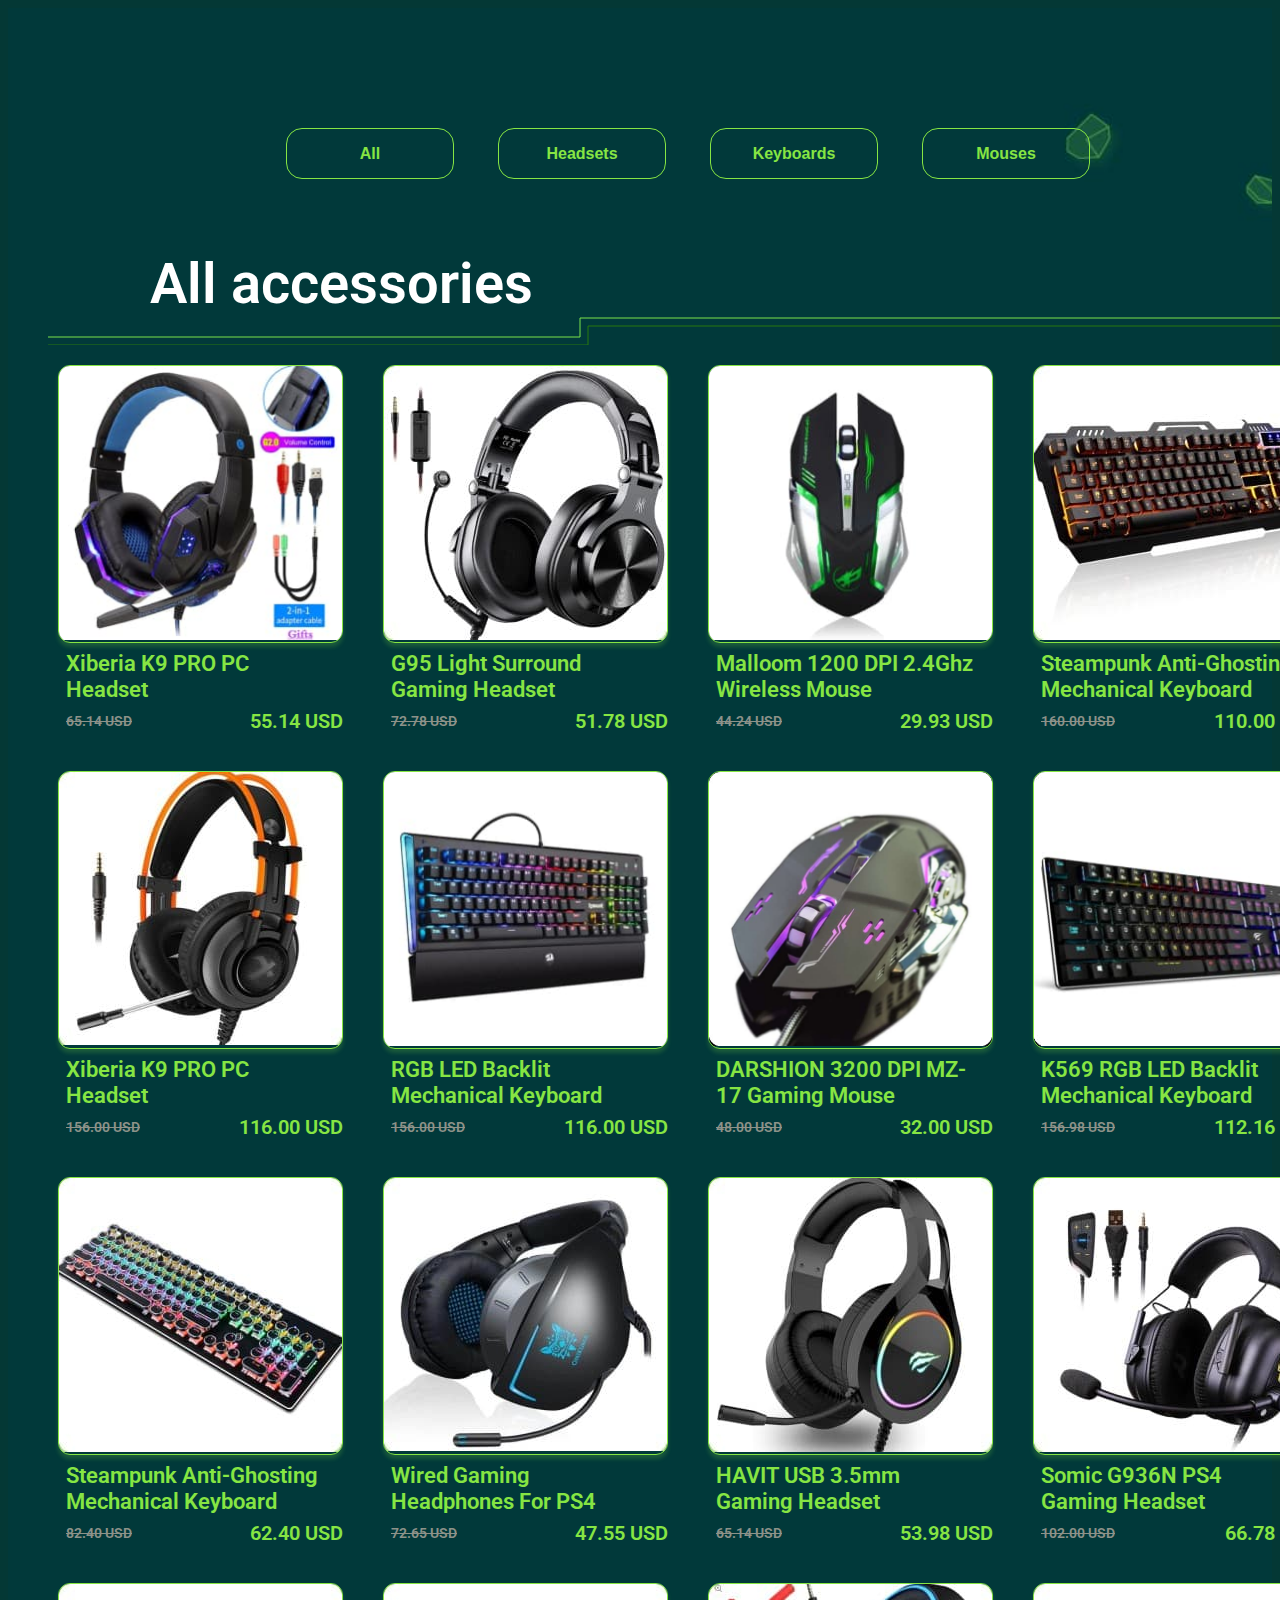
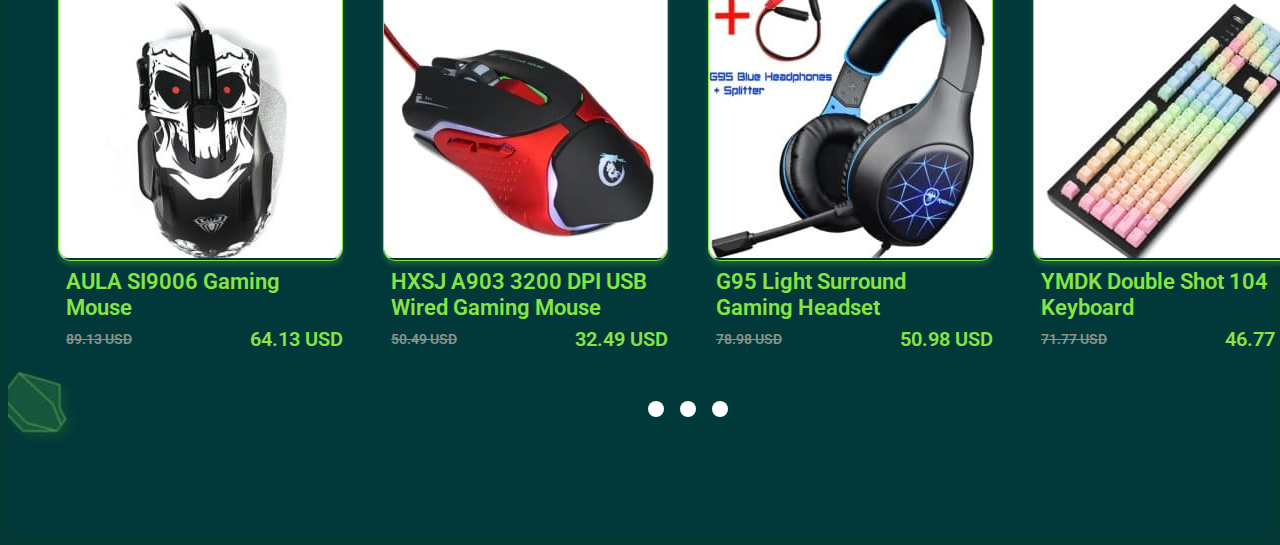
==== commit 9446c174: "Додано секцію Slider" ====
--- a/accessories.html
+++ b/accessories.html
@@ -25,6 +25,35 @@
     <main>
       <section class="accessories section">
         <div class="container accessories_container">
+          <!-- <div class="slider-container">
+          <div class="menu">
+            <label for="slide-dot-1"></label>
+            <label for="slide-dot-2"></label>
+            <label for="slide-dot-3"></label>
+          </div>
+          <input id="slide-dot-1" type="radio" name="slides" checked />
+          <div class="slide slide-1"></div>
+          <input id="slide-dot-2" type="radio" name="slides" />
+          <div class="slide slide-2"></div>
+          <input id="slide-dot-3" type="radio" name="slides" />
+          <div class="slide slide-3"></div>
+        </div>
+
+        <div class="slider">
+          <a href="#slide-1">1</a>
+          <a href="#slide-2">2</a>
+          <a href="#slide-3">3</a>
+          <a href="#slide-4">4</a>
+          <a href="#slide-5">5</a>
+          <div class="slides">
+            <div id="slide-1">1</div>
+            <div id="slide-2">2</div>
+            <div id="slide-3">3</div>
+            <div id="slide-4">4</div>
+            <div id="slide-5">5</div>
+          </div>
+        </div> -->
+
           <div class="buttons">
             <ul class="buttons__list list">
               <li class="buttons__item">
@@ -121,6 +150,398 @@
                 </svg>
               </div>
             </div>
+
+            <!-- <h2 class="sale__title">Sale</h2>
+            <div class="line">
+              <div class="line__320">
+                <svg viewBox="0 0 320 12">
+                  <polyline
+                    class="line1"
+                    points="0,9 142,9 142,1 480,1"
+                    fill="none"
+                    stroke="#7BE34A"
+                    stroke-width="1"
+                  />
+                  <polyline
+                    class="line2"
+                    points="0,12 146,12 146,5 480,5"
+                    fill="none"
+                    stroke="#28780D"
+                    stroke-width="1"
+                  />
+                </svg>
+              </div>
+              <div class="line__mob">
+                <svg viewBox="0 0 480 12">
+                  <polyline
+                    class="line1"
+                    points="0,9 142,9 142,1 480,1"
+                    fill="none"
+                    stroke="#7BE34A"
+                    stroke-width="1"
+                  />
+                  <polyline
+                    class="line2"
+                    points="0,12 146,12 146,5 480,5"
+                    fill="none"
+                    stroke="#28780D"
+                    stroke-width="1"
+                  />
+                </svg>
+              </div>
+
+              <div class="line__tab">
+                <svg viewBox="0 0 768 28">
+                  <polyline
+                    class="line1"
+                    points="0,20 325,20 325,1 768,1"
+                    fill="none"
+                    stroke="#7BE34A"
+                    stroke-width="1"
+                  />
+                  <polyline
+                    class="line2"
+                    points="0,28 333,28 333,9 768,9"
+                    fill="none"
+                    stroke="#28780D"
+                    stroke-width="1"
+                  />
+                </svg>
+              </div>
+
+              <div class="line__desk">
+                <svg viewBox="0 0 1280 28">
+                  <polyline
+                    class="line1"
+                    points="0,20 325,20 325,1 1280,1"
+                    fill="none"
+                    stroke="#7BE34A"
+                    stroke-width="1"
+                  />
+                  <polyline
+                    class="line2"
+                    points="0,28 333,28 333,9 1280,9"
+                    fill="none"
+                    stroke="#28780D"
+                    stroke-width="1"
+                  />
+                </svg>
+              </div>
+            </div> -->
+
+            <!-- <h2 class="all-accessories__title1">Take order</h2>
+            <div class="lineTake">
+              <div class="line__320">
+                <svg viewBox="0 0 320 12">
+                  <polyline
+                    class="line1"
+                    points="0,9 183,9 183,1 480,1"
+                    fill="none"
+                    stroke="#7BE34A"
+                    stroke-width="1"
+                  />
+                  <polyline
+                    class="line2"
+                    points="0,12 186,12 186,5 480,5"
+                    fill="none"
+                    stroke="#28780D"
+                    stroke-width="1"
+                  />
+                </svg>
+              </div>
+              <div class="line__mob">
+                <svg viewBox="0 0 320 12">
+                  <polyline
+                    class="line1"
+                    points="0,9 183,9 183,1 480,1"
+                    fill="none"
+                    stroke="#7BE34A"
+                    stroke-width="1"
+                  />
+                  <polyline
+                    class="line2"
+                    points="0,12 186,12 186,5 480,5"
+                    fill="none"
+                    stroke="#28780D"
+                    stroke-width="1"
+                  />
+                </svg>
+              </div>
+
+              <div class="line__tab">
+                <svg viewBox="0 0 768 28">
+                  <polyline
+                    class="line1"
+                    points="0,20 417,20 417,1 768,1"
+                    fill="none"
+                    stroke="#7BE34A"
+                    stroke-width="1"
+                  />
+                  <polyline
+                    class="line2"
+                    points="0,28 425,28 425,9 768,9"
+                    fill="none"
+                    stroke="#28780D"
+                    stroke-width="1"
+                  />
+                </svg>
+              </div>
+
+              <div class="line__desk">
+                <svg viewBox="0 0 1280 28">
+                  <polyline
+                    class="line1"
+                    points="0,20 416,20 416,1 1280,1"
+                    fill="none"
+                    stroke="#7BE34A"
+                    stroke-width="1"
+                  />
+                  <polyline
+                    class="line2"
+                    points="0,28 424,28 424,9 1280,9"
+                    fill="none"
+                    stroke="#28780D"
+                    stroke-width="1"
+                  />
+                </svg>
+              </div>
+            </div>
+
+            <h2 class="all-accessories__title1">Сontacts</h2>
+            <div class="lineСontacts">
+              <div class="line__320">
+                <svg viewBox="0 0 320 12">
+                  <polyline
+                    class="line1"
+                    points="0,9 121,9 121,1 480,1"
+                    fill="none"
+                    stroke="#7BE34A"
+                    stroke-width="1"
+                  />
+                  <polyline
+                    class="line2"
+                    points="0,12 125,12 125,5 480,5"
+                    fill="none"
+                    stroke="#28780D"
+                    stroke-width="1"
+                  />
+                </svg>
+              </div>
+              <div class="line__mob">
+                <svg viewBox="0 0 480 12">
+                  <polyline
+                    class="line1"
+                    points="0,9 121,9 121,1 480,1"
+                    fill="none"
+                    stroke="#7BE34A"
+                    stroke-width="1"
+                  />
+                  <polyline
+                    class="line2"
+                    points="0,12 125,12 125,5 480,5"
+                    fill="none"
+                    stroke="#28780D"
+                    stroke-width="1"
+                  />
+                </svg>
+              </div>
+
+              <div class="line__tab">
+                <svg viewBox="0 0 768 28">
+                  <polyline
+                    class="line1"
+                    points="0,20 417,20 417,1 768,1"
+                    fill="none"
+                    stroke="#7BE34A"
+                    stroke-width="1"
+                  />
+                  <polyline
+                    class="line2"
+                    points="0,28 425,28 425,9 768,9"
+                    fill="none"
+                    stroke="#28780D"
+                    stroke-width="1"
+                  />
+                </svg>
+              </div>
+
+              <div class="line__desk">
+                <svg viewBox="0 0 1280 28">
+                  <polyline
+                    class="line1"
+                    points="0,20 417,20 417,1 1280,1"
+                    fill="none"
+                    stroke="#7BE34A"
+                    stroke-width="1"
+                  />
+                  <polyline
+                    class="line2"
+                    points="0,28 425,28 425,9 1280,9"
+                    fill="none"
+                    stroke="#28780D"
+                    stroke-width="1"
+                  />
+                </svg>
+              </div>
+            </div>
+
+            <h2 class="all-accessories__title1">Blog</h2>
+            <div class="lineBlog">
+              <div class="line__320">
+                <svg viewBox="0 0 320 12">
+                  <polyline
+                    class="line1"
+                    points="0,9 121,9 121,1 480,1"
+                    fill="none"
+                    stroke="#7BE34A"
+                    stroke-width="1"
+                  />
+                  <polyline
+                    class="line2"
+                    points="0,12 125,12 125,5 480,5"
+                    fill="none"
+                    stroke="#28780D"
+                    stroke-width="1"
+                  />
+                </svg>
+              </div>
+              <div class="line__mob">
+                <svg viewBox="0 0 480 12">
+                  <polyline
+                    class="line1"
+                    points="0,9 121,9 121,1 480,1"
+                    fill="none"
+                    stroke="#7BE34A"
+                    stroke-width="1"
+                  />
+                  <polyline
+                    class="line2"
+                    points="0,12 125,12 125,5 480,5"
+                    fill="none"
+                    stroke="#28780D"
+                    stroke-width="1"
+                  />
+                </svg>
+              </div>
+
+              <div class="line__tab">
+                <svg viewBox="0 0 768 25">
+                  <polyline
+                    class="line1"
+                    points="0,17 262,17 262,1 768,1"
+                    fill="none"
+                    stroke="#7BE34A"
+                    stroke-width="1"
+                  />
+                  <polyline
+                    class="line2"
+                    points="0,25 269,25 269,9 768,9"
+                    fill="none"
+                    stroke="#28780D"
+                    stroke-width="1"
+                  />
+                </svg>
+              </div>
+
+              <div class="line__desk">
+                <svg viewBox="0 0 1280 28">
+                  <polyline
+                    class="line1"
+                    points="0,20 262,20 262,1 1280,1"
+                    fill="none"
+                    stroke="#7BE34A"
+                    stroke-width="1"
+                  />
+                  <polyline
+                    class="line2"
+                    points="0,28 270,28 270,9 1280,9"
+                    fill="none"
+                    stroke="#28780D"
+                    stroke-width="1"
+                  />
+                </svg>
+              </div>
+            </div>
+
+            <h2 class="all-accessories__title2">
+              Guide to Picking The Right Gaming Headset
+            </h2>
+            <div class="lineGuide">
+              <div class="line__320">
+                <svg viewBox="0 0 320 12">
+                  <polyline
+                    class="line1"
+                    points="0,9 121,9 121,1 480,1"
+                    fill="none"
+                    stroke="#7BE34A"
+                    stroke-width="1"
+                  />
+                  <polyline
+                    class="line2"
+                    points="0,12 125,12 125,5 480,5"
+                    fill="none"
+                    stroke="#28780D"
+                    stroke-width="1"
+                  />
+                </svg>
+              </div>
+              <div class="line__mob">
+                <svg viewBox="0 0 480 12">
+                  <polyline
+                    class="line1"
+                    points="0,9 121,9 121,1 480,1"
+                    fill="none"
+                    stroke="#7BE34A"
+                    stroke-width="1"
+                  />
+                  <polyline
+                    class="line2"
+                    points="0,12 125,12 125,5 480,5"
+                    fill="none"
+                    stroke="#28780D"
+                    stroke-width="1"
+                  />
+                </svg>
+              </div>
+
+              <div class="line__tab">
+                <svg viewBox="0 0 768 28">
+                  <polyline
+                    class="line1"
+                    points="0,20 261,20 261,1 768,1"
+                    fill="none"
+                    stroke="#7BE34A"
+                    stroke-width="1"
+                  />
+                  <polyline
+                    class="line2"
+                    points="0,28 269,28 269,9 768,9"
+                    fill="none"
+                    stroke="#28780D"
+                    stroke-width="1"
+                  />
+                </svg>
+              </div>
+
+              <div class="line__desk">
+                <svg viewBox="0 0 1280 28">
+                  <polyline
+                    class="line1"
+                    points="0,20 417,20 417,1 1280,1"
+                    fill="none"
+                    stroke="#7BE34A"
+                    stroke-width="1"
+                  />
+                  <polyline
+                    class="line2"
+                    points="0,28 424,28 424,9 1280,9"
+                    fill="none"
+                    stroke="#28780D"
+                    stroke-width="1"
+                  />
+                </svg>
+              </div>
+            </div> -->
 
             <ul class="cards list">
               <li class="cards__item">
--- a/sass/accessories.css
+++ b/sass/accessories.css
@@ -1,3 +1,4 @@
+@charset "UTF-8";
 p,
 h1,
 h2,
@@ -71,19 +72,19 @@
   margin: 0 auto;
   padding: 0 16px;
 }
-@media screen and (min-width: 479.9px) {
+@media screen and (min-width: 480px) {
   .container.accessories_container {
     width: 480px;
   }
 }
-@media screen and (min-width: 767.9px) {
+@media screen and (min-width: 768px) {
   .container.accessories_container {
     width: 768px;
     padding-right: 40px;
     padding-left: 40px;
   }
 }
-@media screen and (min-width: 1279.9px) {
+@media screen and (min-width: 1280px) {
   .container.accessories_container {
     width: 1280px;
   }
@@ -131,7 +132,7 @@
 .buttons {
   margin: 0 auto;
 }
-@media screen and (max-width: 768px) {
+@media screen and (max-width: 767.9px) {
   .buttons {
     width: 272px;
   }
@@ -146,18 +147,17 @@
 }
 @media screen and (min-width: 768px) {
   .buttons__list {
-    margin-bottom: 68px;
+    margin-bottom: 72px;
     gap: 53px;
   }
 }
 @media screen and (min-width: 1280px) {
   .buttons__list {
-    margin-bottom: 72px;
     gap: 44px;
   }
 }
 
-@media screen and (max-width: 768px) {
+@media screen and (max-width: 767.9px) {
   .buttons__item {
     width: calc((100% - 24px) / 2);
   }
@@ -200,6 +200,7 @@
   font-style: normal;
   font-weight: 600;
   font-size: 24px;
+  margin-left: 16px;
   line-height: 1.1666666667;
   color: #ffffff;
 }
@@ -248,7 +249,7 @@
     order: 5;
   }
 }
-@media screen and (min-width: 768px) and (max-width: 1279px) {
+@media screen and (min-width: 768px) and (max-width: 1279.9px) {
   .cards {
     gap: 38px;
     max-width: 608px;
@@ -503,9 +504,9 @@
     width: 16px;
   }
 }
-@media screen and (max-width: 480px) {
+@media screen and (max-width: 479.9px) {
   .line {
-    margin-bottom: 16px;
+    margin-bottom: 24px;
   }
   .line .line__mob,
 .line .line__tab,
@@ -513,9 +514,9 @@
     display: none;
   }
 }
-@media screen and (min-width: 480px) and (max-width: 768px) {
+@media screen and (min-width: 480px) and (max-width: 767.9px) {
   .line {
-    margin-bottom: 16px;
+    margin-bottom: 24px;
   }
   .line .line__tab,
 .line .line__desk,
@@ -523,7 +524,7 @@
     display: none;
   }
 }
-@media screen and (min-width: 768px) and (max-width: 1280px) {
+@media screen and (min-width: 768px) and (max-width: 1279.9px) {
   .line {
     margin-bottom: 24px;
   }
@@ -535,11 +536,29 @@
 }
 @media screen and (min-width: 1280px) {
   .line {
-    margin-bottom: 24px;
+    margin-bottom: 16px;
   }
   .line .line__mob,
 .line .line__tab,
 .line .line__320 {
     display: none;
   }
-}/*# sourceMappingURL=accessories.css.map */+}
+
+.all-accessories__title {
+  font-family: "Roboto";
+  font-style: normal;
+  font-weight: 600;
+  font-size: 24px;
+  line-height: 1.1666666667;
+  color: #ffffff;
+}
+@media screen and (min-width: 768px) {
+  .all-accessories__title {
+    margin-left: 102px;
+    font-size: 56px;
+    line-height: 1.1785714286;
+  }
+}
+
+/* Навигационной кнопки не требуется  *//*# sourceMappingURL=accessories.css.map */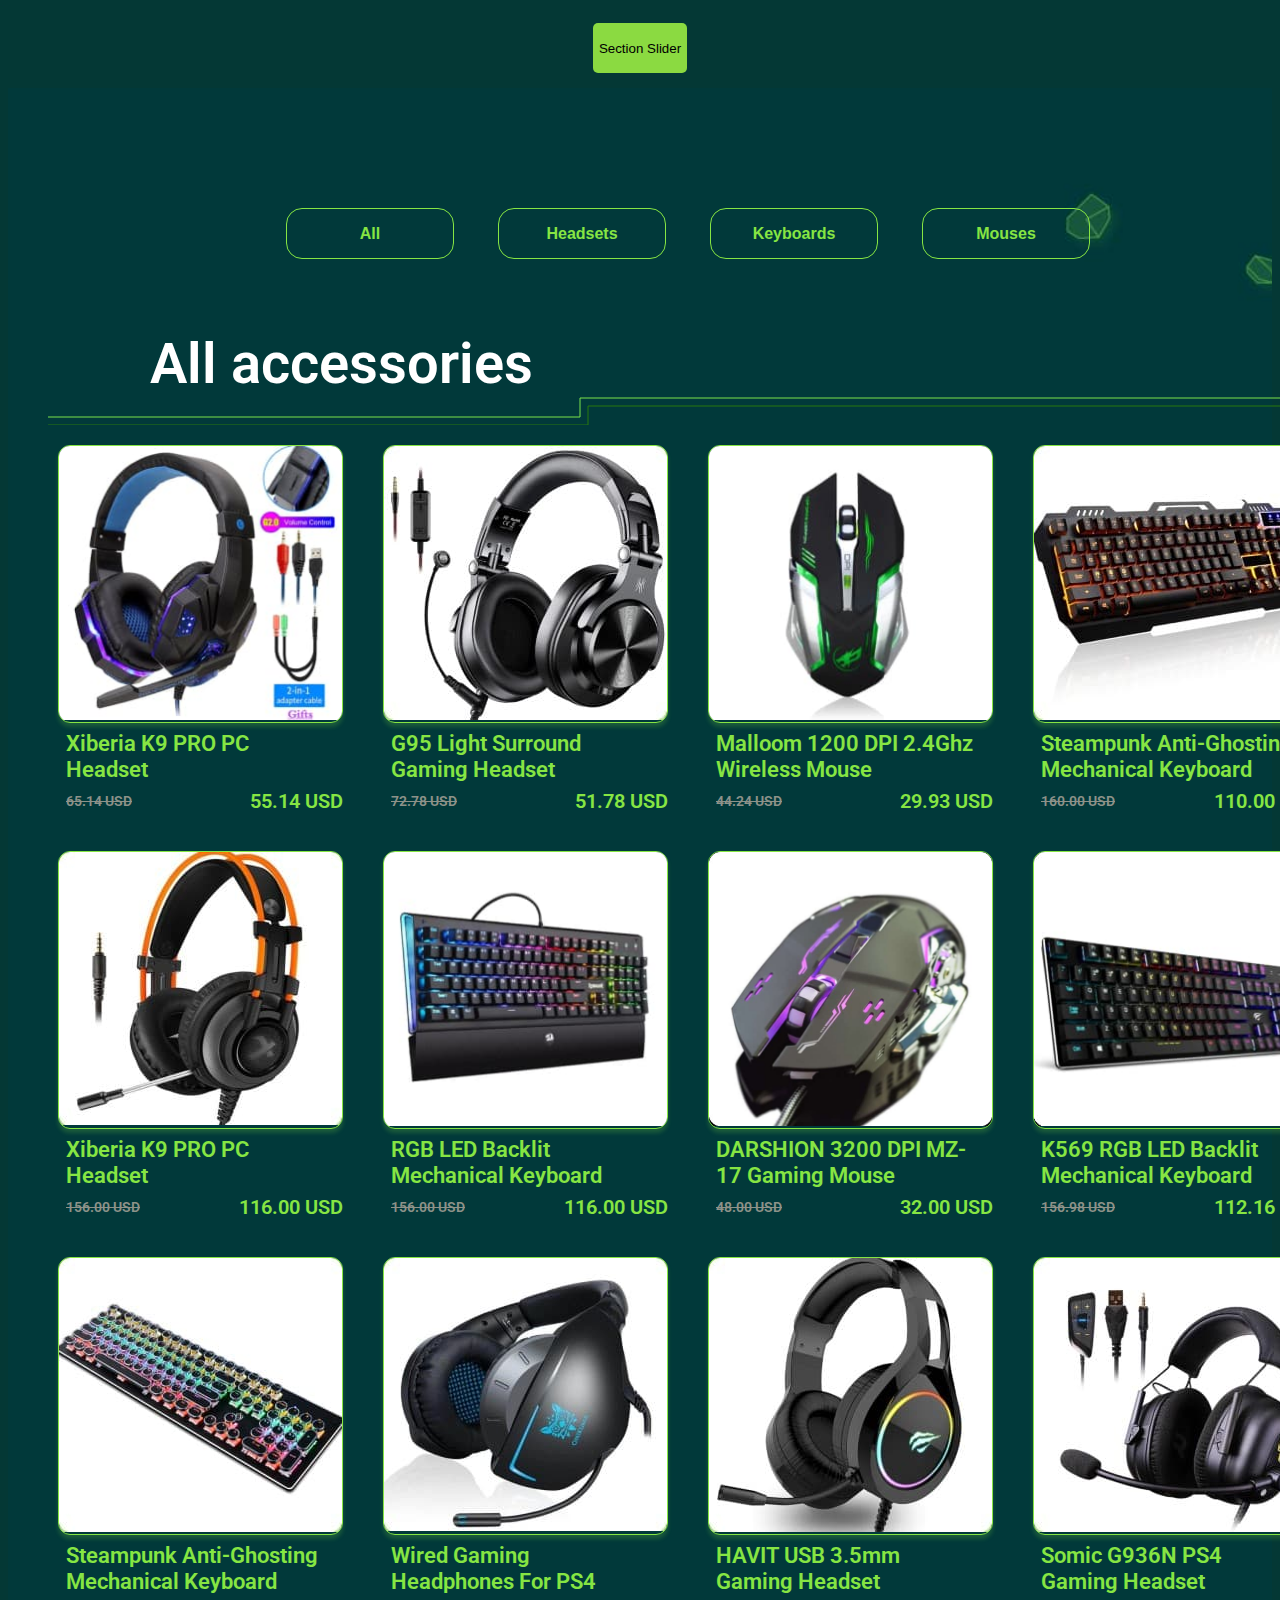
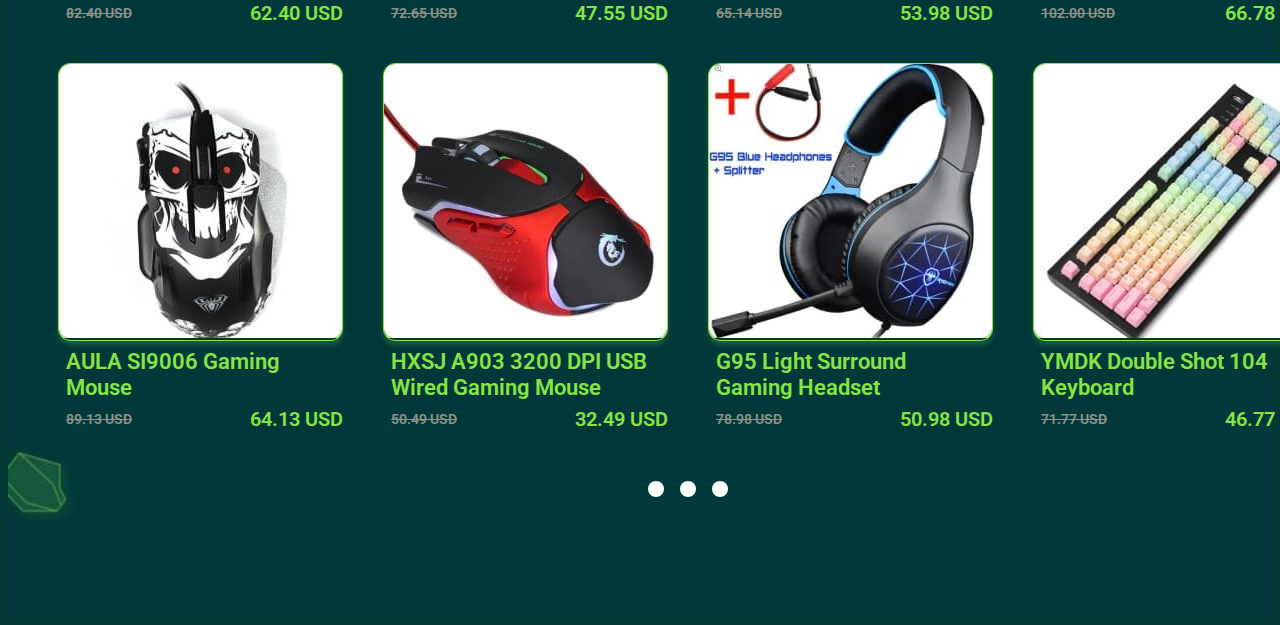
==== commit bf3edc2b: "Додано кнопки для переходу на інші сторінки" ====
--- a/accessories.html
+++ b/accessories.html
@@ -23,6 +23,11 @@
   </head>
   <body>
     <main>
+      <section class="section-btn">
+        <button class="btn">
+          <a href="/index.html">Section Slider</a>
+        </button>
+      </section>
       <section class="accessories section">
         <div class="container accessories_container">
           <!-- <div class="slider-container">
--- a/sass/accessories.css
+++ b/sass/accessories.css
@@ -1,4 +1,16 @@
 @charset "UTF-8";
+.section-btn {
+  padding: 15px 0;
+  text-align: center;
+}
+
+.btn {
+  height: 50px;
+  border-radius: 5px;
+  border: none;
+  background-color: #8bda41;
+}
+
 p,
 h1,
 h2,
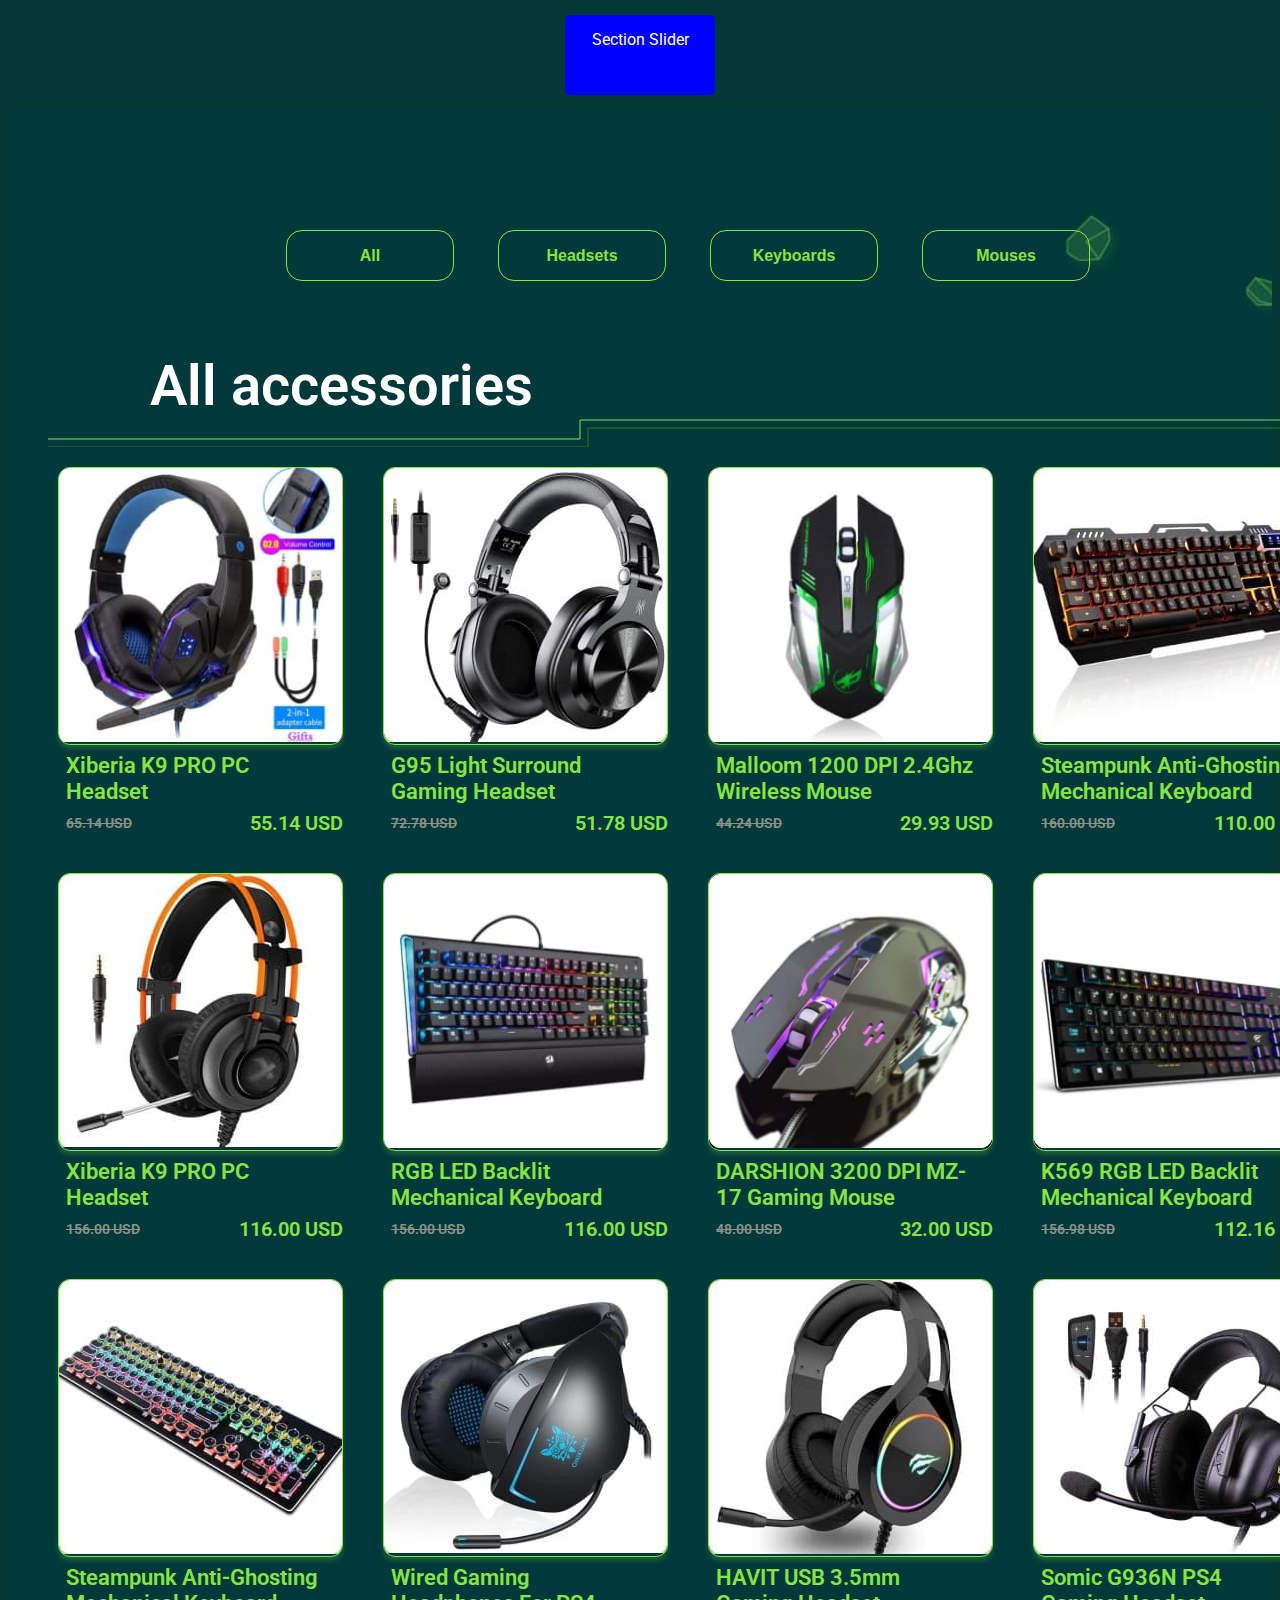
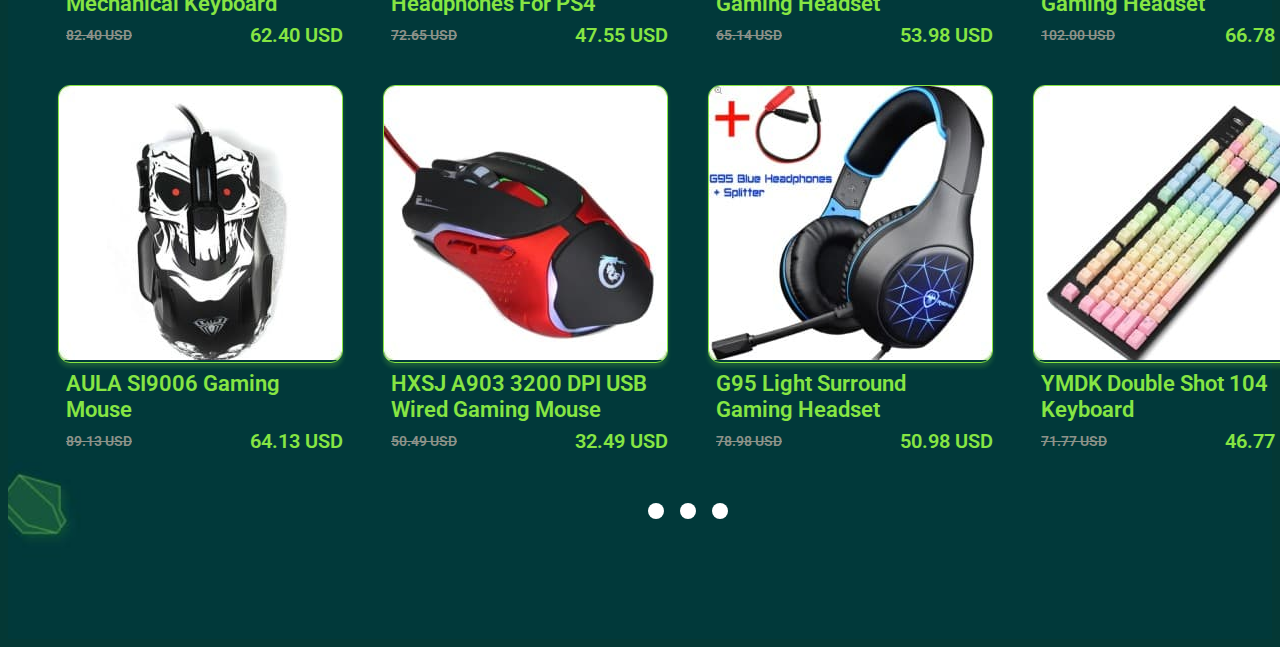
==== commit 5c1ed717: "Update" ====
--- a/accessories.html
+++ b/accessories.html
@@ -1,5 +1,5 @@
 <!DOCTYPE html>
-<html lang="uk">
+<html lang="en">
   <head>
     <meta charset="UTF-8" />
     <meta http-equiv="X-UA-Compatible" content="IE=edge" />
@@ -23,42 +23,11 @@
   </head>
   <body>
     <main>
-      <section class="section-btn">
-        <button class="btn">
-          <a href="/index.html">Section Slider</a>
-        </button>
-      </section>
+      <div class="section-btn">
+        <a href="./index.html" class="another-page">Section Slider</a>
+      </div>
       <section class="accessories section">
         <div class="container accessories_container">
-          <!-- <div class="slider-container">
-          <div class="menu">
-            <label for="slide-dot-1"></label>
-            <label for="slide-dot-2"></label>
-            <label for="slide-dot-3"></label>
-          </div>
-          <input id="slide-dot-1" type="radio" name="slides" checked />
-          <div class="slide slide-1"></div>
-          <input id="slide-dot-2" type="radio" name="slides" />
-          <div class="slide slide-2"></div>
-          <input id="slide-dot-3" type="radio" name="slides" />
-          <div class="slide slide-3"></div>
-        </div>
-
-        <div class="slider">
-          <a href="#slide-1">1</a>
-          <a href="#slide-2">2</a>
-          <a href="#slide-3">3</a>
-          <a href="#slide-4">4</a>
-          <a href="#slide-5">5</a>
-          <div class="slides">
-            <div id="slide-1">1</div>
-            <div id="slide-2">2</div>
-            <div id="slide-3">3</div>
-            <div id="slide-4">4</div>
-            <div id="slide-5">5</div>
-          </div>
-        </div> -->
-
           <div class="buttons">
             <ul class="buttons__list list">
               <li class="buttons__item">
--- a/sass/accessories.css
+++ b/sass/accessories.css
@@ -1,14 +1,21 @@
 @charset "UTF-8";
 .section-btn {
+  text-align: center;
   padding: 15px 0;
   text-align: center;
-}
-
-.btn {
+  border: 1px solid red;
   height: 50px;
+  width: 150px;
   border-radius: 5px;
   border: none;
-  background-color: #8bda41;
+  background-color: blue;
+  cursor: pointer;
+  justify-content: center;
+  color: #fff;
+}
+
+body .section-btn {
+  margin: 15px auto;
 }
 
 p,
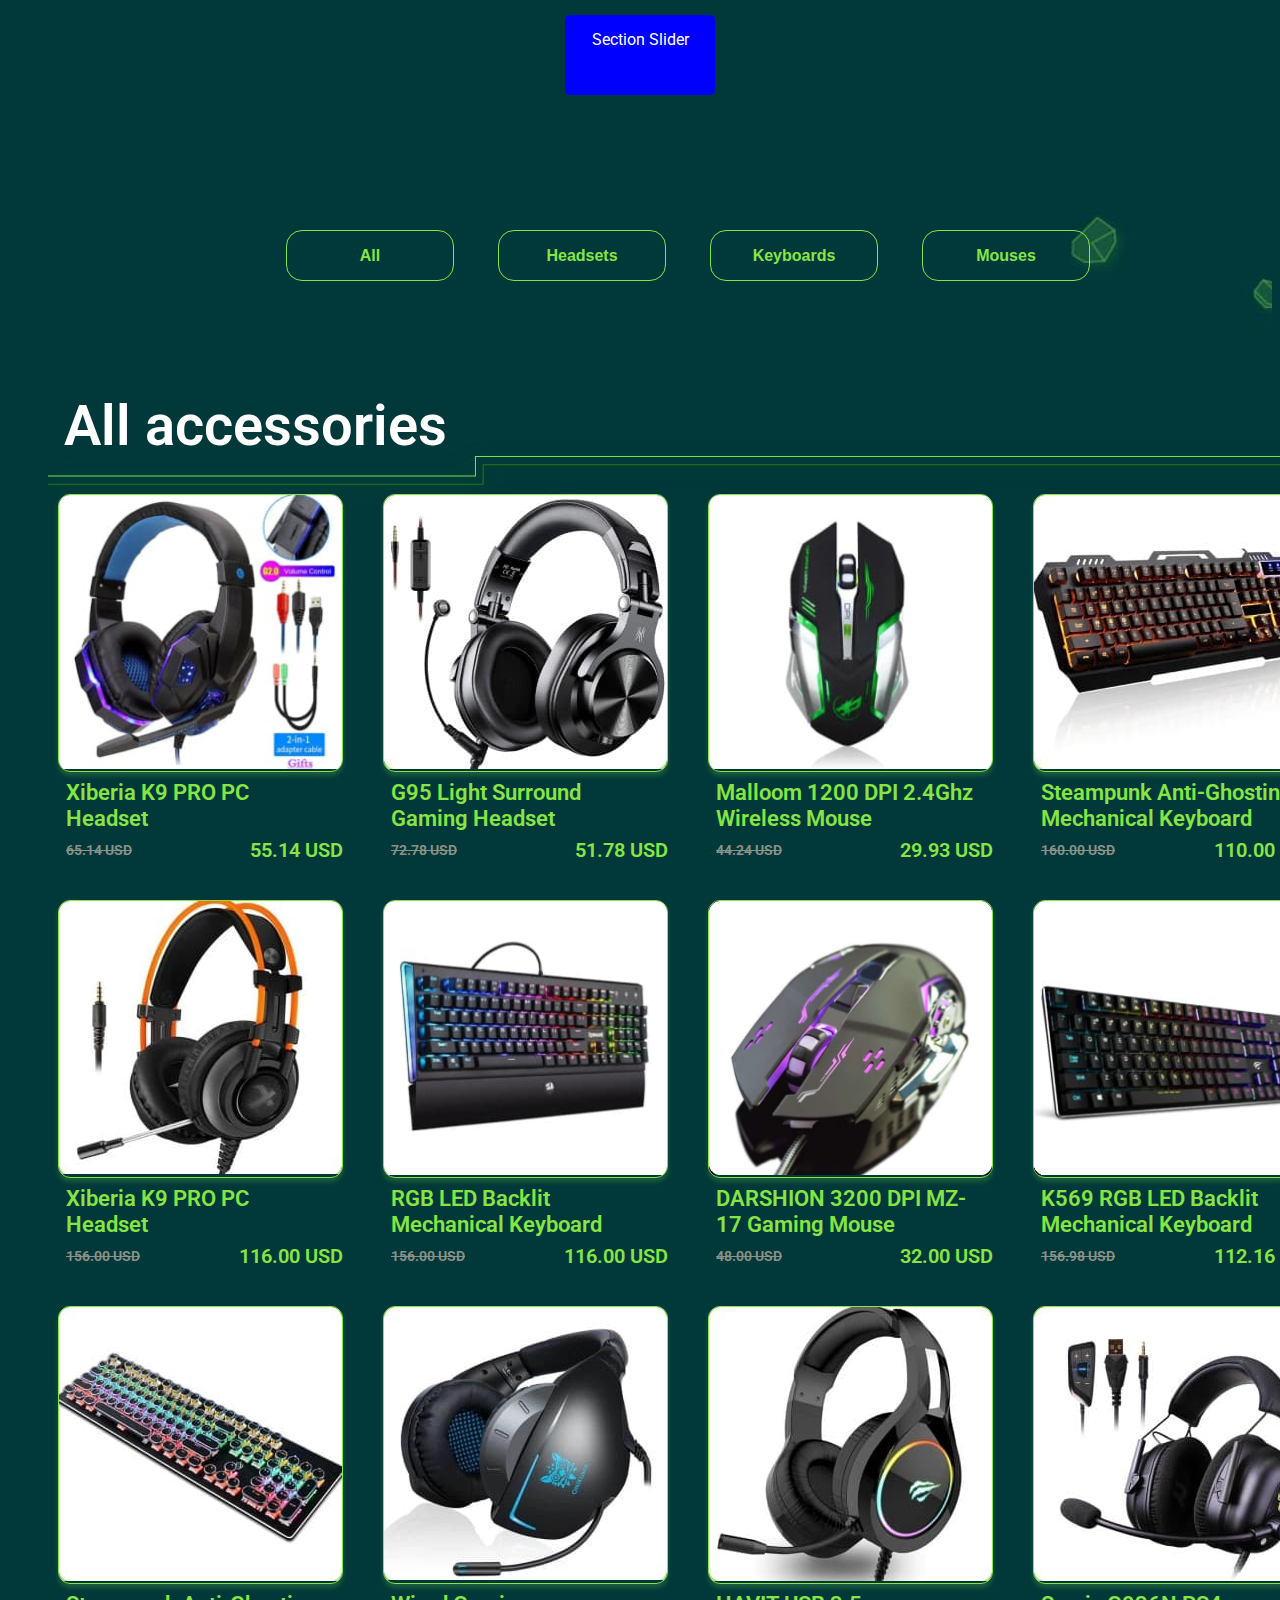
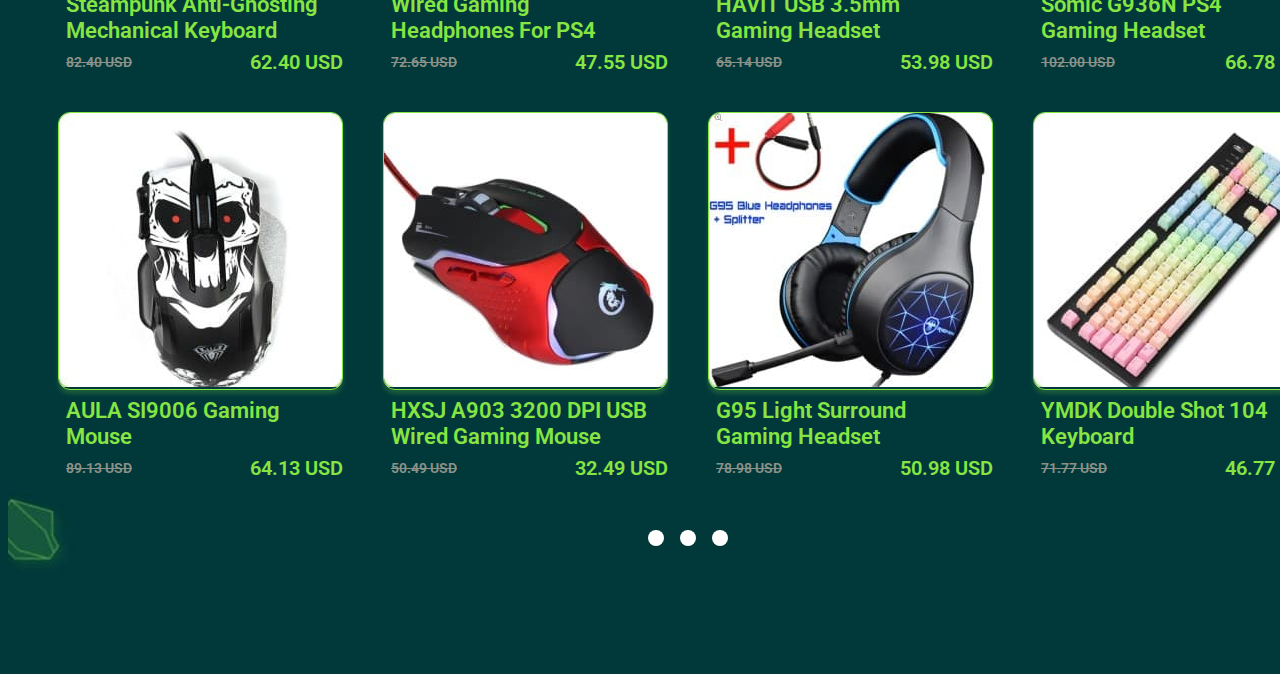
==== commit 5f05c1de: "Оновлено слайдер" ====
--- a/accessories.html
+++ b/accessories.html
@@ -48,7 +48,7 @@
           </div>
           <div class="all-accessories">
             <h2 class="all-accessories__title">All accessories</h2>
-            <div class="line">
+            <!-- <div class="line">
               <div class="line__320">
                 <svg viewBox="0 0 320 12">
                   <polyline
@@ -123,7 +123,7 @@
                   />
                 </svg>
               </div>
-            </div>
+            </div> -->
 
             <!-- <h2 class="sale__title">Sale</h2>
             <div class="line">
--- a/sass/accessories.css
+++ b/sass/accessories.css
@@ -83,7 +83,7 @@
   font-family: "Roboto";
   font-style: normal;
   color: #86e543;
-  background-color: #043835;
+  background-color: #01383a;
 }
 
 .container.accessories_container {
@@ -219,16 +219,34 @@
   font-style: normal;
   font-weight: 600;
   font-size: 24px;
-  margin-left: 16px;
   line-height: 1.1666666667;
+  position: relative;
   color: #ffffff;
+  width: 100%;
+  display: flex;
+  justify-content: flex-start;
+  background: #01383a;
+  padding: 40px 16px 35px;
+  position: relative;
 }
 @media screen and (min-width: 768px) {
   .all-accessories__title {
-    margin-left: 102px;
     font-size: 56px;
     line-height: 1.1785714286;
   }
+}
+.all-accessories__title::after {
+  content: "";
+  display: block;
+  width: 100%;
+  height: 63px;
+  position: absolute;
+  left: 0;
+  bottom: -3px;
+  background-image: url("/images/Group-contact.svg");
+  background-repeat: no-repeat;
+  background-size: cover;
+  z-index: 5;
 }
 
 .cards {
@@ -523,61 +541,4 @@
     width: 16px;
   }
 }
-@media screen and (max-width: 479.9px) {
-  .line {
-    margin-bottom: 24px;
-  }
-  .line .line__mob,
-.line .line__tab,
-.line .line__desk {
-    display: none;
-  }
-}
-@media screen and (min-width: 480px) and (max-width: 767.9px) {
-  .line {
-    margin-bottom: 24px;
-  }
-  .line .line__tab,
-.line .line__desk,
-.line .line__320 {
-    display: none;
-  }
-}
-@media screen and (min-width: 768px) and (max-width: 1279.9px) {
-  .line {
-    margin-bottom: 24px;
-  }
-  .line .line__mob,
-.line .line__desk,
-.line .line__320 {
-    display: none;
-  }
-}
-@media screen and (min-width: 1280px) {
-  .line {
-    margin-bottom: 16px;
-  }
-  .line .line__mob,
-.line .line__tab,
-.line .line__320 {
-    display: none;
-  }
-}
-
-.all-accessories__title {
-  font-family: "Roboto";
-  font-style: normal;
-  font-weight: 600;
-  font-size: 24px;
-  line-height: 1.1666666667;
-  color: #ffffff;
-}
-@media screen and (min-width: 768px) {
-  .all-accessories__title {
-    margin-left: 102px;
-    font-size: 56px;
-    line-height: 1.1785714286;
-  }
-}
-
 /* Навигационной кнопки не требуется  *//*# sourceMappingURL=accessories.css.map */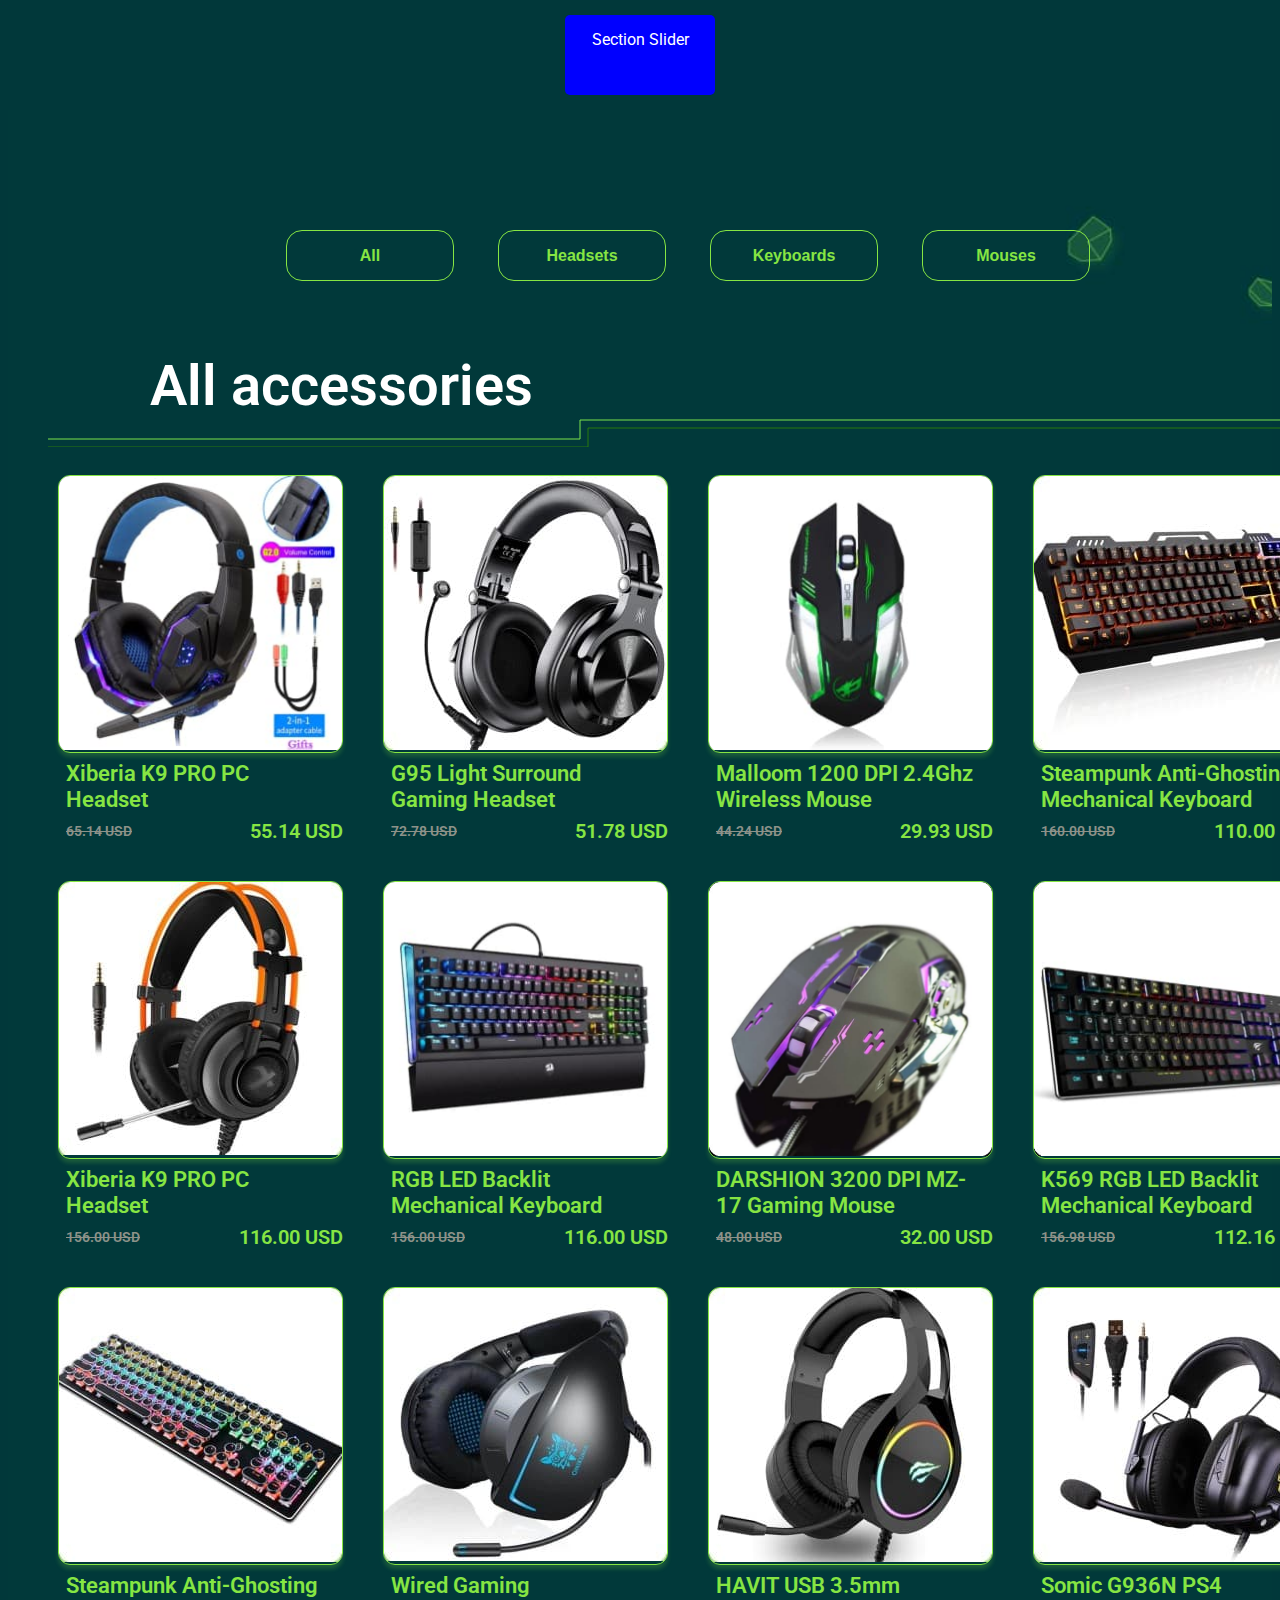
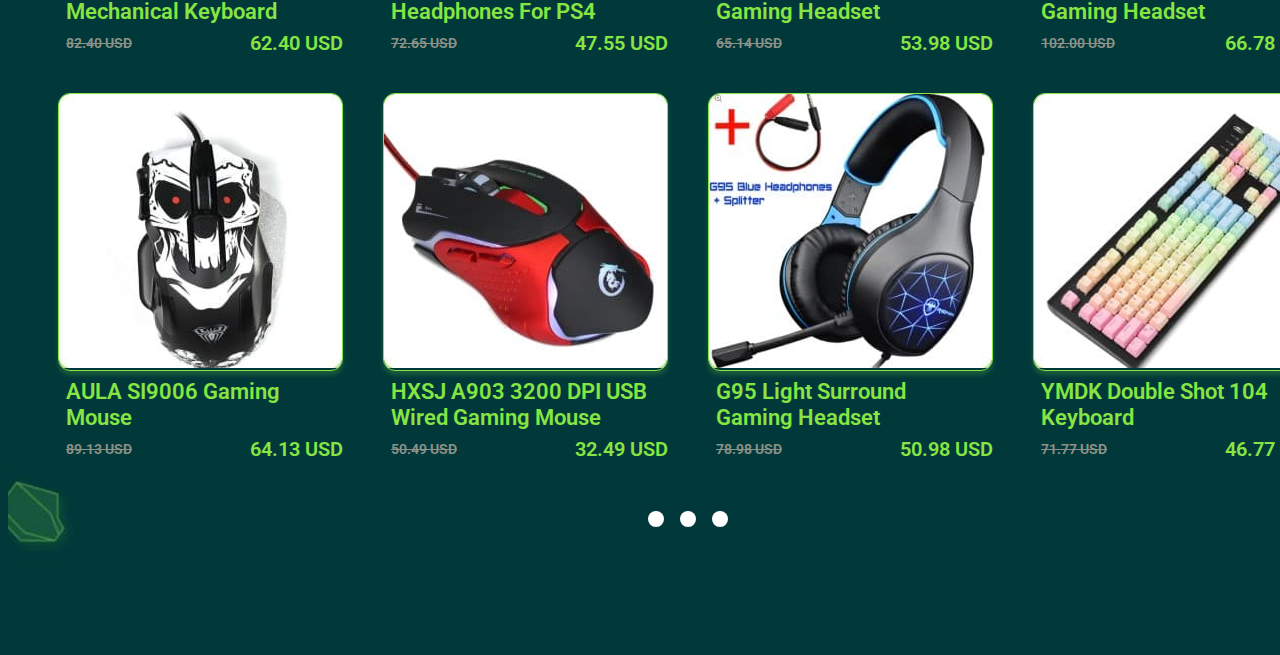
==== commit e9d274ff: "Додано лінії SVG (закоментовані) та зменшено на вигляд швидкість анімації" ====
--- a/accessories.html
+++ b/accessories.html
@@ -48,7 +48,7 @@
           </div>
           <div class="all-accessories">
             <h2 class="all-accessories__title">All accessories</h2>
-            <!-- <div class="line">
+            <div class="line-accessories">
               <div class="line__320">
                 <svg viewBox="0 0 320 12">
                   <polyline
@@ -123,7 +123,7 @@
                   />
                 </svg>
               </div>
-            </div> -->
+            </div>
 
             <!-- <h2 class="sale__title">Sale</h2>
             <div class="line">
@@ -1817,13 +1817,13 @@
               </li>
             </ul>
           </div>
-          <div class="points-container">
-            <ul class="points__list">
-              <li class="points__item"><span class="point1"></span></li>
-              <li class="points__item"><span class="point2"></span></li>
-              <li class="points__item"><span class="point3"></span></li>
-              <li class="points__item"><span class="point4"></span></li>
-              <li class="points__item"><span class="point5"></span></li>
+          <div class="points-container-acs">
+            <ul class="points__list-acs">
+              <li class="points__item-acs"><span class="point1-acs"></span></li>
+              <li class="points__item-acs"><span class="point2-acs"></span></li>
+              <li class="points__item-acs"><span class="point3-acs"></span></li>
+              <li class="points__item-acs"><span class="point4-acs"></span></li>
+              <li class="points__item-acs"><span class="point5-acs"></span></li>
             </ul>
           </div>
         </div>
--- a/sass/accessories.css
+++ b/sass/accessories.css
@@ -1,4 +1,3 @@
-@charset "UTF-8";
 .section-btn {
   text-align: center;
   padding: 15px 0;
@@ -212,41 +211,6 @@
   color: #01383a;
   background-color: #86e543;
   box-shadow: 0px 4px 4px rgba(134, 229, 67, 0.2);
-}
-
-.all-accessories__title {
-  font-family: "Roboto";
-  font-style: normal;
-  font-weight: 600;
-  font-size: 24px;
-  line-height: 1.1666666667;
-  position: relative;
-  color: #ffffff;
-  width: 100%;
-  display: flex;
-  justify-content: flex-start;
-  background: #01383a;
-  padding: 40px 16px 35px;
-  position: relative;
-}
-@media screen and (min-width: 768px) {
-  .all-accessories__title {
-    font-size: 56px;
-    line-height: 1.1785714286;
-  }
-}
-.all-accessories__title::after {
-  content: "";
-  display: block;
-  width: 100%;
-  height: 63px;
-  position: absolute;
-  left: 0;
-  bottom: -3px;
-  background-image: url("/images/Group-contact.svg");
-  background-repeat: no-repeat;
-  background-size: cover;
-  z-index: 5;
 }
 
 .cards {
@@ -446,32 +410,32 @@
   color: #86e543;
 }
 
-.points-container {
+.points-container-acs {
   margin: 0 auto;
   width: 144px;
 }
 @media screen and (min-width: 1280px) {
-  .points-container {
+  .points-container-acs {
     width: 80px;
   }
 }
 
-.points__list {
+.points__list-acs {
   display: flex;
   gap: 16px;
 }
 @media screen and (min-width: 1280px) {
-  .points__list .points__item:nth-of-type(2),
-.points__list .points__item:nth-of-type(4) {
-    display: none;
-  }
-}
-
-.point1,
-.point2,
-.point3,
-.point4,
-.point5 {
+  .points__list-acs .points__item-acs:nth-of-type(2),
+.points__list-acs .points__item-acs:nth-of-type(4) {
+    display: none;
+  }
+}
+
+.point1-acs,
+.point2-acs,
+.point3-acs,
+.point4-acs,
+.point5-acs {
   content: "";
   background: #fff;
   display: block;
@@ -482,14 +446,14 @@
   overflow: visible;
 }
 
-.point1 {
-  -webkit-animation: one 3s ease-in-out 1.5s infinite;
-          animation: one 3s ease-in-out 1.5s infinite;
-}
-
-.point5 {
-  -webkit-animation: five 3s ease-in-out alternate 0.2s infinite;
-          animation: five 3s ease-in-out alternate 0.2s infinite;
+.point1-acs {
+  -webkit-animation: one 6s ease-in-out 6s infinite;
+          animation: one 6s ease-in-out 6s infinite;
+}
+
+.point5-acs {
+  -webkit-animation: five 6s ease-in-out alternate 3s infinite;
+          animation: five 6s ease-in-out alternate 3s infinite;
 }
 
 @-webkit-keyframes one {
@@ -541,4 +505,59 @@
     width: 16px;
   }
 }
-/* Навигационной кнопки не требуется  *//*# sourceMappingURL=accessories.css.map */+@media screen and (max-width: 479.9px) {
+  .line-accessories {
+    margin-bottom: 16px;
+  }
+  .line-accessories .line__mob,
+.line-accessories .line__tab,
+.line-accessories .line__desk {
+    display: none;
+  }
+}
+@media screen and (min-width: 480px) and (max-width: 767.9px) {
+  .line-accessories {
+    margin-bottom: 16px;
+  }
+  .line-accessories .line__tab,
+.line-accessories .line__desk,
+.line-accessories .line__320 {
+    display: none;
+  }
+}
+@media screen and (min-width: 768px) and (max-width: 1279.9px) {
+  .line-accessories {
+    margin-bottom: 24px;
+  }
+  .line-accessories .line__mob,
+.line-accessories .line__desk,
+.line-accessories .line__320 {
+    display: none;
+  }
+}
+@media screen and (min-width: 1280px) {
+  .line-accessories {
+    margin-bottom: 24px;
+  }
+  .line-accessories .line__mob,
+.line-accessories .line__tab,
+.line-accessories .line__320 {
+    display: none;
+  }
+}
+
+.all-accessories__title {
+  font-family: "Roboto";
+  font-style: normal;
+  font-weight: 600;
+  font-size: 24px;
+  line-height: 1.1666666667;
+  color: #ffffff;
+}
+@media screen and (min-width: 768px) {
+  .all-accessories__title {
+    margin-left: 102px;
+    font-size: 56px;
+    line-height: 1.1785714286;
+  }
+}/*# sourceMappingURL=accessories.css.map */